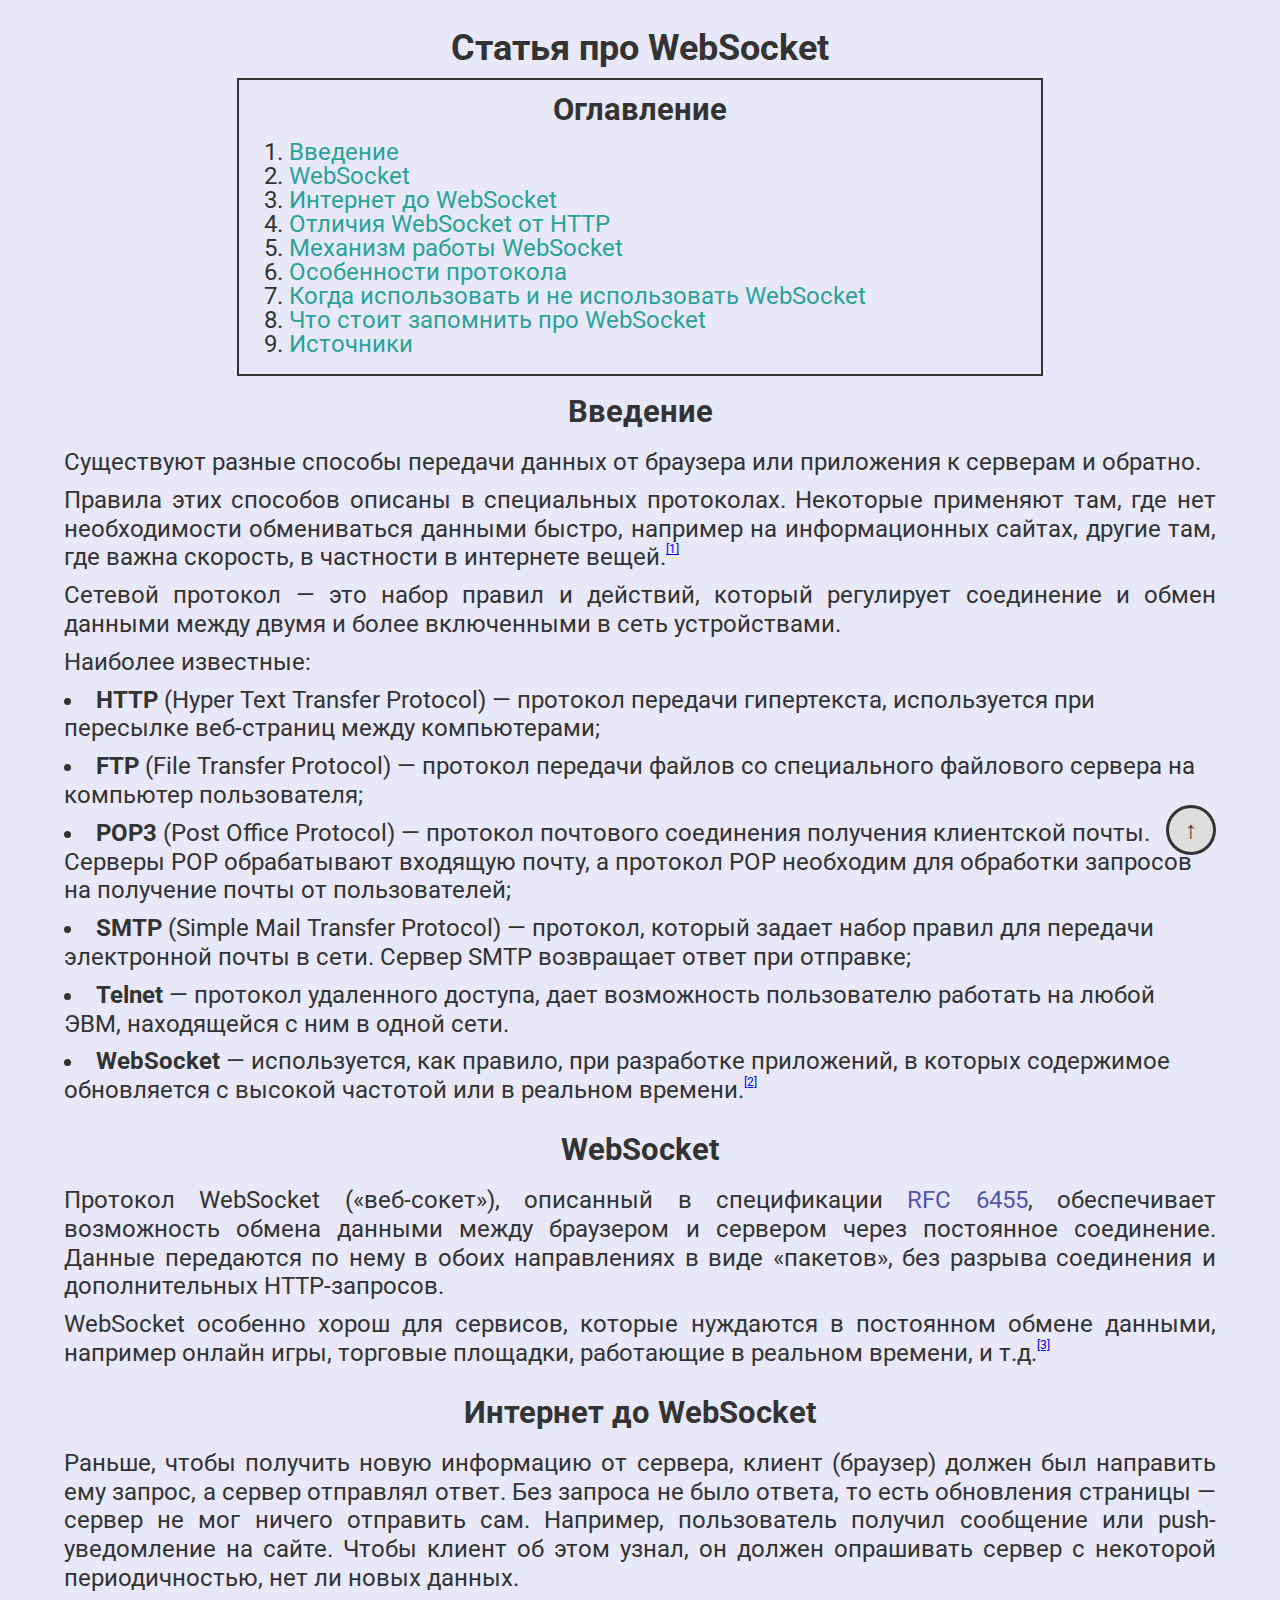
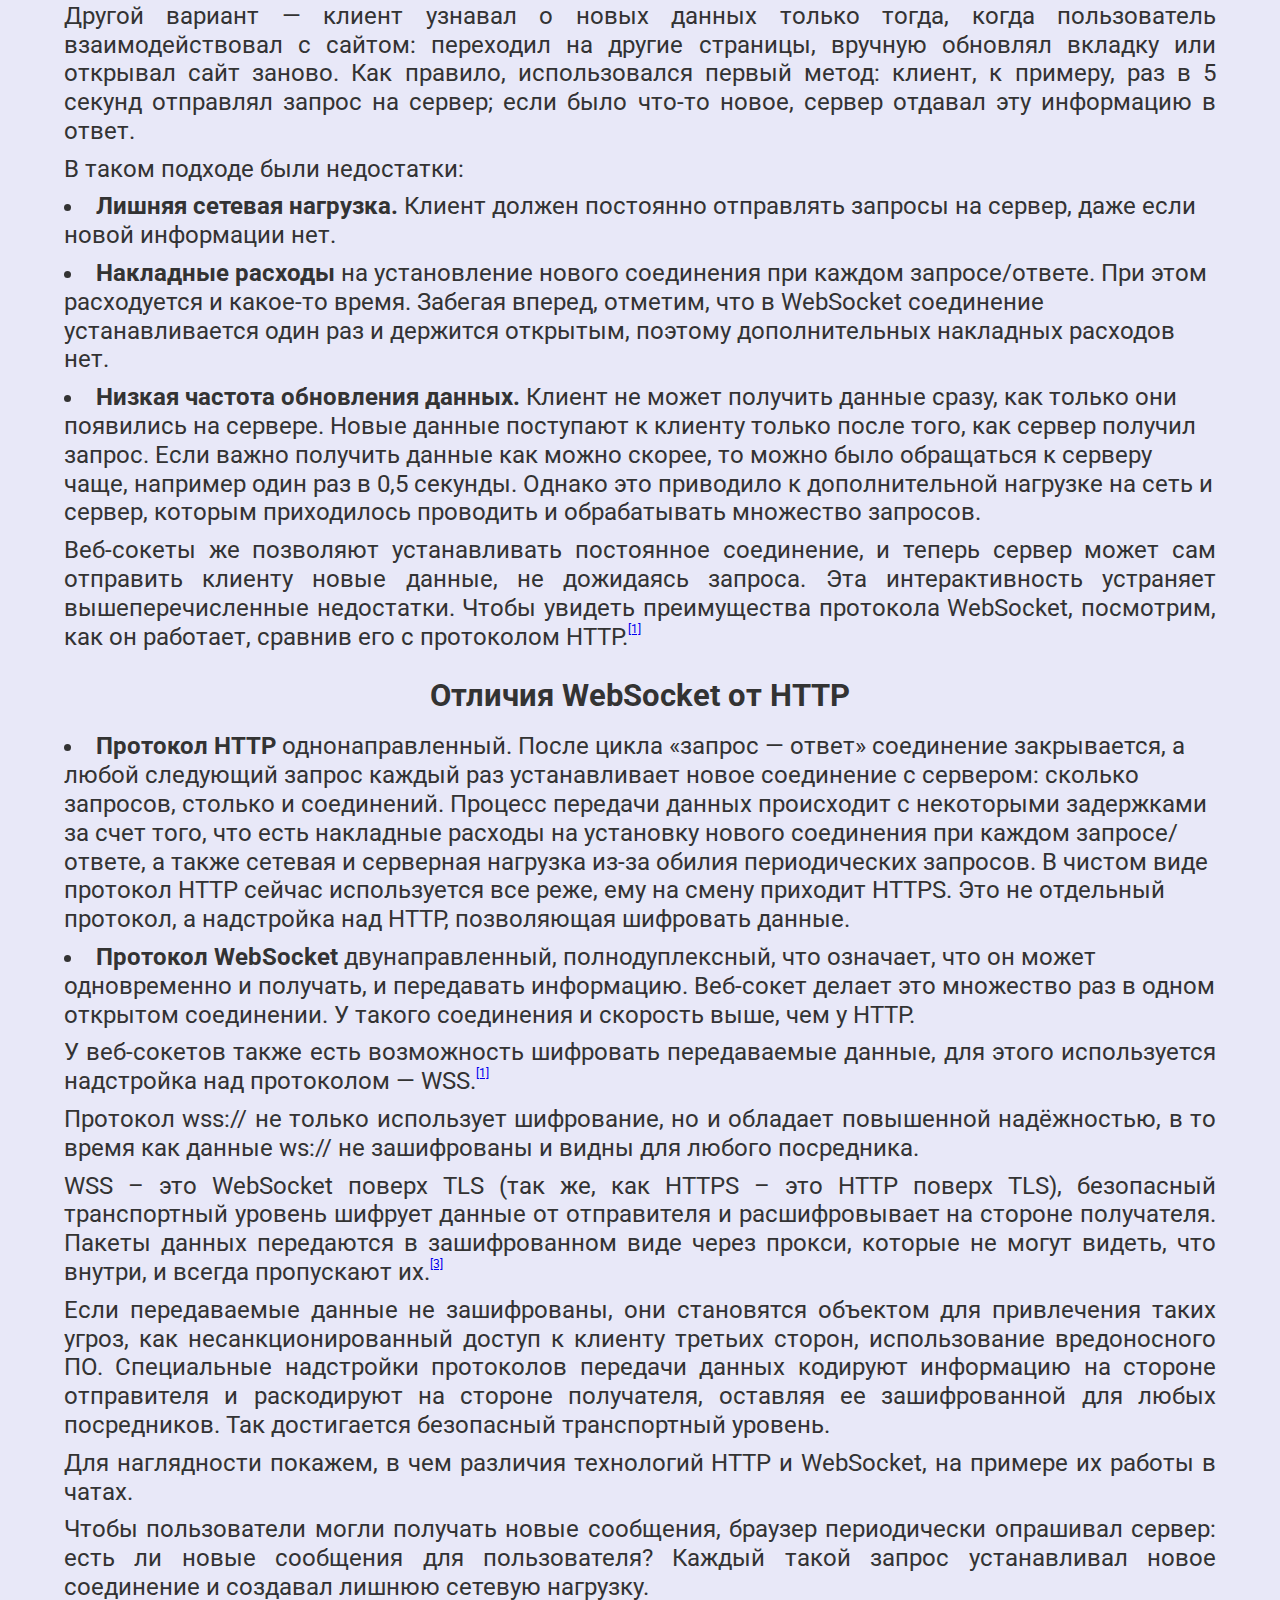
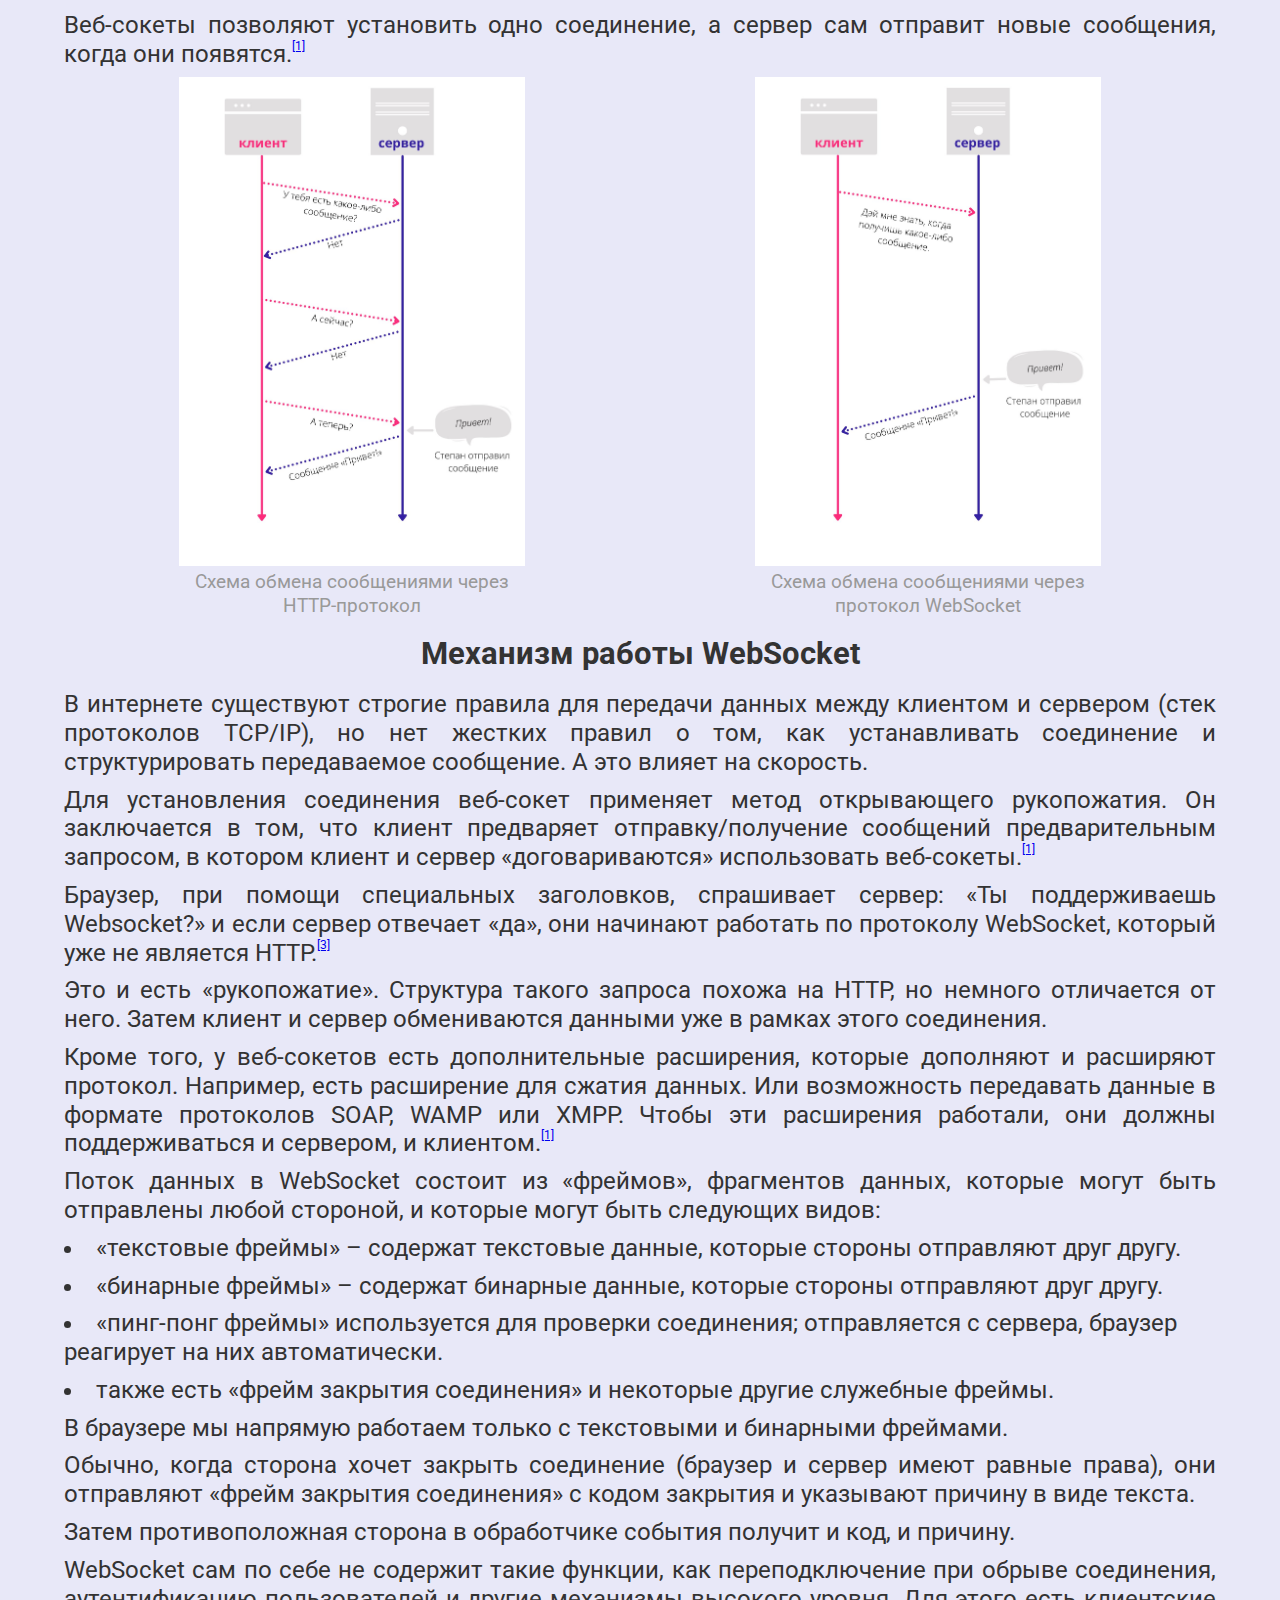
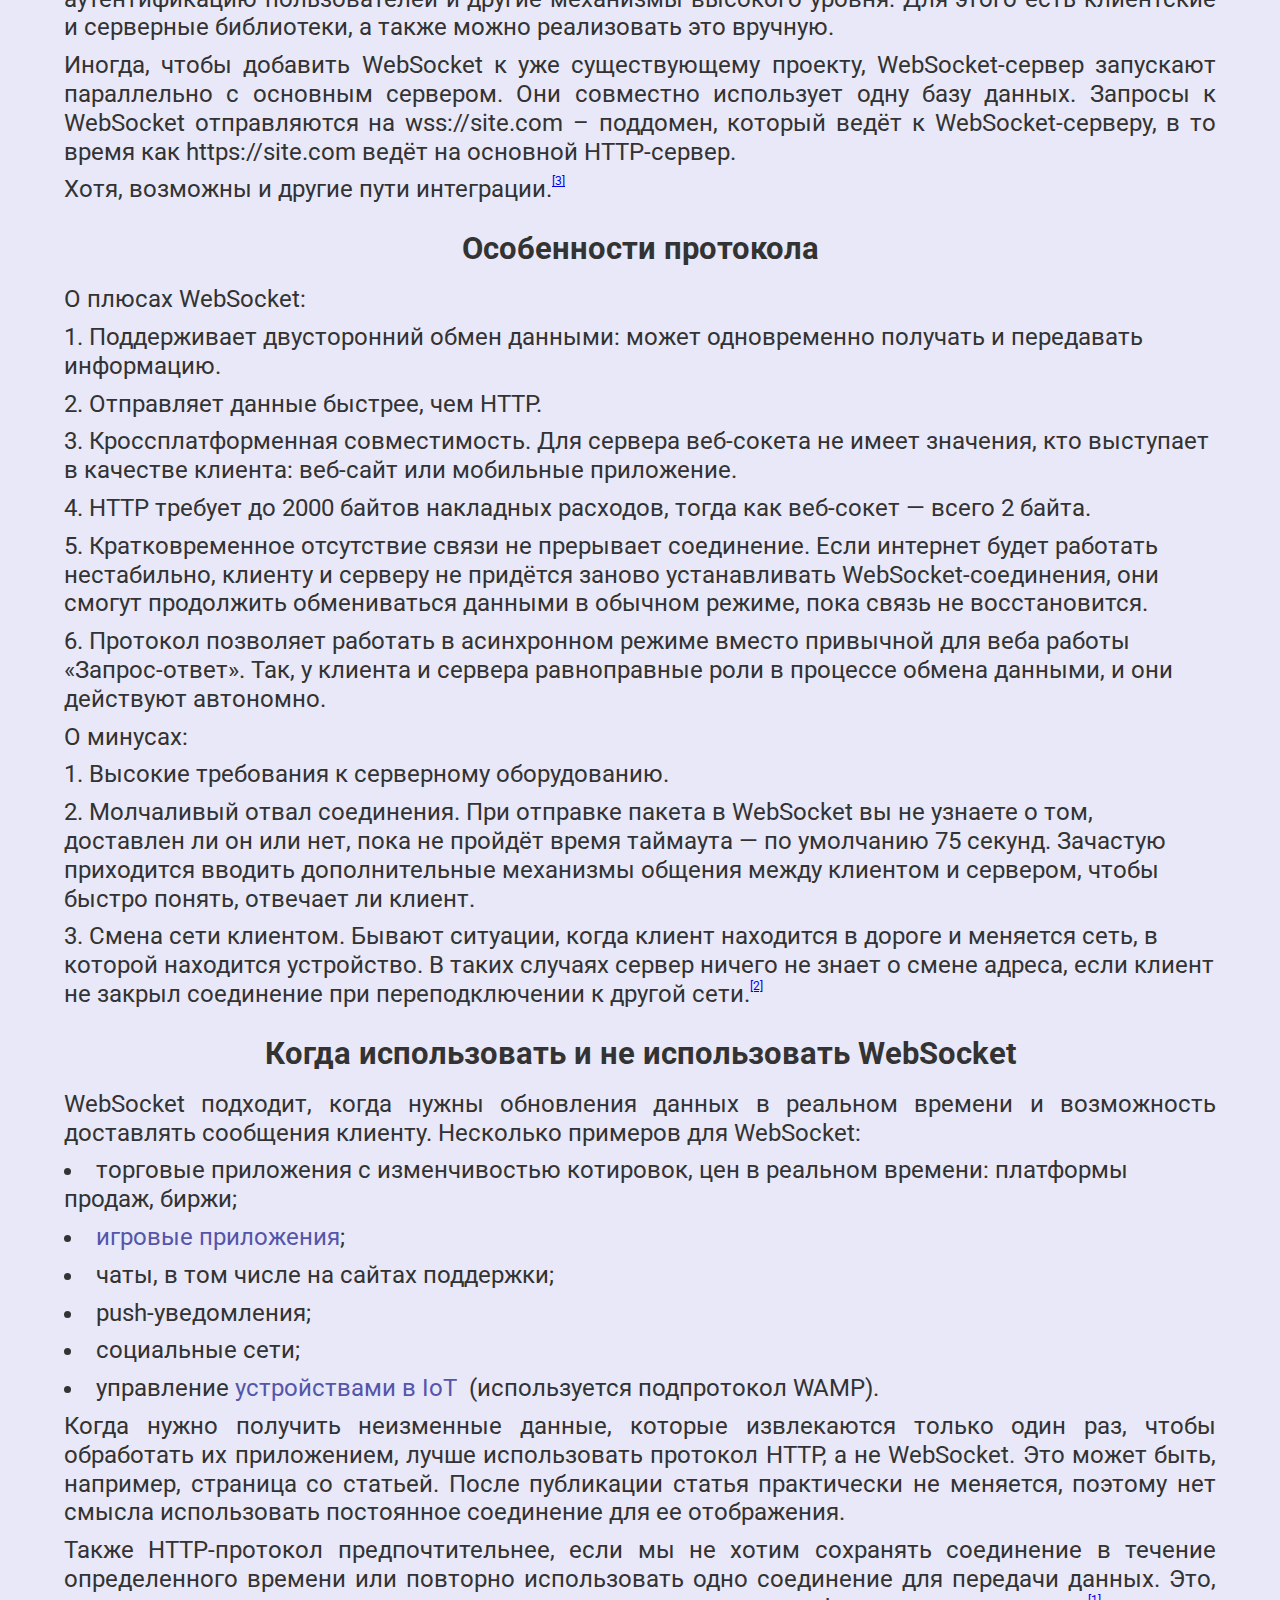
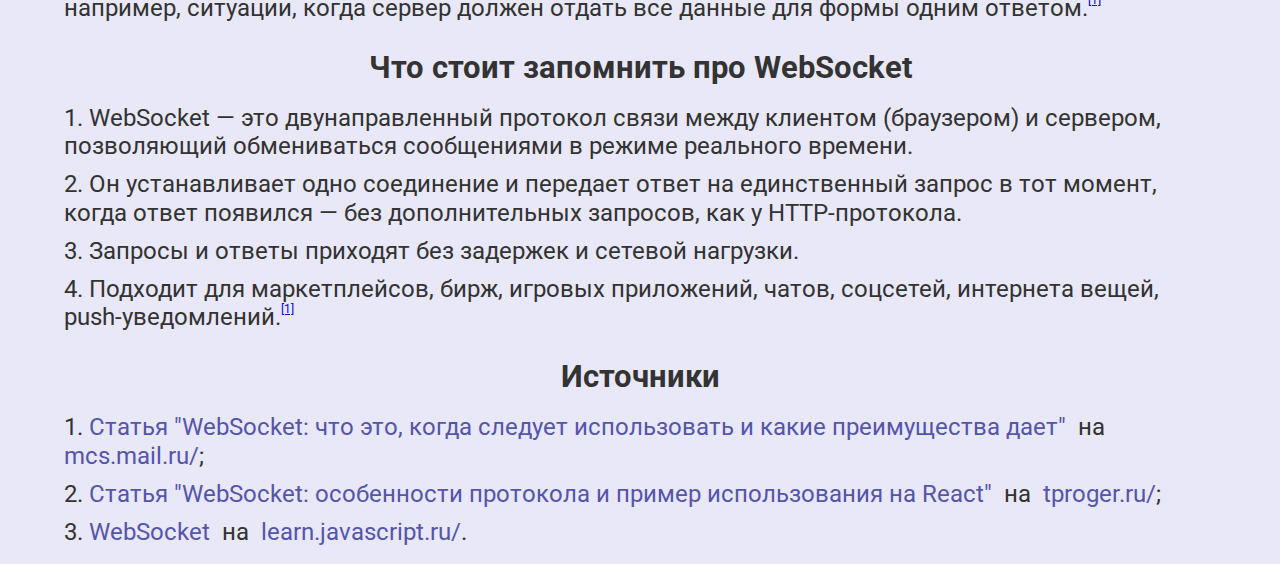
==== index.html @ 64c3f1fd "1. Create a file "index.html"; 2. Create a folder "style" with the file "style.scss"; 3. Create fold" ====
<!DOCTYPE html>
<html lang="ru">
<head>
    <meta charset="UTF-8">
    <meta http-equiv="X-UA-Compatible" content="IE=edge">
    <meta name="viewport" content="width=device-width, initial-scale=1.0">
    <link rel="preconnect" href="https://fonts.googleapis.com">
<link rel="preconnect" href="https://fonts.gstatic.com" crossorigin>
<link href="https://fonts.googleapis.com/css2?family=Roboto:wght@400;700&display=swap" rel="stylesheet">
    <link rel="stylesheet" href="style/style.css">
    <script src="script/script.js"></script>
    <title>Статья про WebSocket</title>
</head>
<body>
    <article class="main">
        <button class="btnUp" onclick="getUp()">&#8593;</button>
        <section class="section">
            <h1 class="title">Статья про WebSocket</h1>
            <div class="contentsWrapper">
                <h2 class="contentsTitle">Оглавление</h2>
                <ol class="contentsList">
                    <li class="contentItem">
                        <a class="contentItemLink" href="#introduction">Введение</a>
                    </li>
                    <li class="contentItem">
                        <a class="contentItemLink" href="#webSocket">WebSocket</a>
                    </li>
                    <li class="contentItem">
                        <a class="contentItemLink" href="#internetBeforeWebSocket">Интернет до WebSocket</a>
                    </li>
                    <li class="contentItem">
                        <a class="contentItemLink" href="#differencesBetweenWebSocketAndHTTP">Отличия WebSocket от HTTP</a>
                    </li>
                    <li class="contentItem">
                        <a class="contentItemLink" href="#webSocketMechanism">Механизм работы WebSocket</a>
                    </li>
                    <li class="contentItem">
                        <a class="contentItemLink" href="#protocolFeatures">Особенности протокола</a>
                    </li>
                    <li class="contentItem">
                        <a class="contentItemLink" href="#whenToUseAndNotToUseWebSocket">Когда использовать и не использовать WebSocket</a>
                    </li>
                    <li class="contentItem">
                        <a class="contentItemLink" href="#ThingsToRememberAboutWebSocket">Что стоит запомнить про WebSocket</a>
                    </li>
                    <li class="contentItem">
                        <a class="contentItemLink" href="#sources">Источники</a>
                    </li>
                </ol>
            </div>
        </section>
        <section class="section" id="introduction">
            <h2 class="subtitle">Введение</h2>
            <p class="paragraph">Существуют разные способы передачи данных от браузера или приложения к серверам и обратно.</p>
            <p class="paragraph paragraph-withAttachments">
                <span class="paragraphText">Правила этих способов описаны в специальных протоколах. Некоторые применяют там, где нет необходимости обмениваться данными быстро, например на информационных сайтах, другие там, где важна скорость, в частности в интернете вещей.</span>
                <a class="sourceLink" target="_blank" href="https://mcs.mail.ru/blog/websocket-kogda-sleduet-ispolzovat-i-preimushhestva">[1]</a>
            </p>
            <p class="paragraph">Сетевой протокол — это набор правил и действий, который регулирует соединение и обмен данными между двумя и более включенными в сеть устройствами.</p>
            <p class="paragraph">Наиболее известные:</p>
            <ul class="list">
                <li class="listItem">
                    <span class="listItemName">HTTP </span>
                    <span class="listItemDescription">(Hyper Text Transfer Protocol) — протокол передачи гипертекста, используется при пересылке веб-страниц между компьютерами;</span>
                </li>
                <li class="listItem">
                    <span class="listItemName">FTP </span>
                    <span class="listItemDescription">(File Transfer Protocol) — протокол передачи файлов со специального файлового сервера на компьютер пользователя;</span>
                </li>
                <li class="listItem">
                    <span class="listItemName">POP3 </span>
                    <span class="listItemDescription">(Post Office Protocol) — протокол почтового соединения получения клиентской почты. Серверы POP обрабатывают входящую почту, а протокол POP необходим для обработки запросов на получение почты от пользователей;</span>
                </li>
                <li class="listItem">
                    <span class="listItemName">SMTP </span>
                    <span class="listItemDescription">(Simple Mail Transfer Protocol) — протокол, который задает набор правил для передачи электронной почты в сети. Сервер SMTP возвращает ответ при отправке;</span>
                </li>
                <li class="listItem">
                    <span class="listItemName">Telnet </span>
                    <span class="listItemDescription">— протокол удаленного доступа, дает возможность пользователю работать на любой ЭВМ, находящейся с ним в одной сети.</span>
                </li>
                <li class="listItem">
                    <span class="listItemName">WebSocket </span>
                    <span class="listItemDescription">— используется, как правило, при разработке приложений, в которых содержимое обновляется с высокой частотой или в реальном времени.</span><!--
                    --><a class="sourceLink" target="_blank" href="https://tproger.ru/articles/websocket-osobennosti-protokola-i-primer-ispolzovanija-na-react/">[2]</a>
                </li>
            </ul>
        </section>
        <section class="section" id="webSocket">
            <h2 class="subtitle">WebSocket</h2>
            <p class="paragraph paragraph-withAttachments">
                <span class="paragraphText">Протокол WebSocket («веб-сокет»), описанный в спецификации </span>
                <a class="paragraphLink" target="_blank" href="https://datatracker.ietf.org/doc/html/rfc6455">RFC&nbsp;6455</a><!--
                --><span class="paragraphText">, обеспечивает возможность обмена данными между браузером и сервером через постоянное соединение. Данные передаются по нему в обоих направлениях в виде «пакетов», без разрыва соединения и дополнительных HTTP-запросов.</span>
            </p>
            <p class="paragraph paragraph-withAttachments">
                <span class="paragraphText">WebSocket особенно хорош для сервисов, которые нуждаются в постоянном обмене данными, например онлайн игры, торговые площадки, работающие в реальном времени, и т.д.</span>
                <a class="sourceLink" target="_blank" href="https://learn.javascript.ru/websocket">[3]</a>
            </p>
        </section>
        <section class="section" id="internetBeforeWebSocket">
            <h2 class="subtitle">Интернет до WebSocket</h2>
            <p class="paragraph">Раньше, чтобы получить новую информацию от сервера, клиент (браузер) должен был направить ему запрос, а сервер отправлял ответ. Без запроса не было ответа, то есть обновления страницы — сервер не мог ничего отправить сам. Например, пользователь получил сообщение или push-уведомление на сайте. Чтобы клиент об этом узнал, он должен опрашивать сервер с некоторой периодичностью, нет ли новых данных.</p>
            <p class="paragraph">Другой вариант — клиент узнавал о новых данных только тогда, когда пользователь взаимодействовал с сайтом: переходил на другие страницы, вручную обновлял вкладку или открывал сайт заново. Как правило, использовался первый метод: клиент, к примеру, раз в 5 секунд отправлял запрос на сервер; если было что-то новое, сервер отдавал эту информацию в ответ.</p>
            <p class="paragraph">В таком подходе были недостатки:</p>
            <ul class="list">
                <li class="listItem">
                    <span class="listItemName">Лишняя сетевая нагрузка. </span>
                    <span class="listItemDescription">Клиент должен постоянно отправлять запросы на сервер, даже если новой информации нет.</span>
                </li>
                <li class="listItem">
                    <span class="listItemName">Накладные расходы </span>
                    <span class="listItemDescription">на установление нового соединения при каждом запросе/ответе. При этом расходуется и какое-то время. Забегая вперед, отметим, что в WebSocket соединение устанавливается один раз и держится открытым, поэтому дополнительных накладных расходов нет.</span>
                </li>
                <li class="listItem">
                    <span class="listItemName">Низкая частота обновления данных. </span>
                    <span class="listItemDescription">Клиент не может получить данные сразу, как только они появились на сервере. Новые данные поступают к клиенту только после того, как сервер получил запрос. Если важно получить данные как можно скорее, то можно было обращаться к серверу чаще, например один раз в 0,5 секунды. Однако это приводило к дополнительной нагрузке на сеть и сервер, которым приходилось проводить и обрабатывать множество запросов.</span>
                </li>
            </ul>
            <p class="paragraph paragraph-withAttachments">
                <span class="paragraphText">Веб-сокеты же позволяют устанавливать постоянное соединение, и теперь сервер может сам отправить клиенту новые данные, не дожидаясь запроса. Эта интерактивность устраняет вышеперечисленные недостатки. Чтобы увидеть преимущества протокола WebSocket, посмотрим, как он работает, сравнив его с протоколом HTTP.</span>
                <a class="sourceLink" target="_blank" href="https://mcs.mail.ru/blog/websocket-kogda-sleduet-ispolzovat-i-preimushhestva">[1]</a>
            </p>
        </section>
        <section class="section" id="differencesBetweenWebSocketAndHTTP">
            <h2 class="subtitle">Отличия WebSocket от HTTP</h2>
            <ul class="list list-noMarkers">
                <li class="listItem">
                    <span class="listItemName">Протокол HTTP </span>
                    <span class="listItemDescription">однонаправленный. После цикла «запрос — ответ» соединение закрывается, а любой следующий запрос каждый раз устанавливает новое соединение с сервером: сколько запросов, столько и соединений. Процесс передачи данных происходит с некоторыми задержками за счет того, что есть накладные расходы на установку нового соединения при каждом запросе/ответе, а также сетевая и серверная нагрузка из-за обилия периодических запросов. В чистом виде протокол HTTP сейчас используется все реже, ему на смену приходит HTTPS. Это не отдельный протокол, а надстройка над HTTP, позволяющая шифровать данные.</span>
                </li>
                <li class="listItem">
                    <span class="listItemName">Протокол WebSocket </span>
                    <span class="listItemDescription">двунаправленный, полнодуплексный, что означает, что он может одновременно и получать, и передавать информацию. Веб-сокет делает это множество раз в одном открытом соединении. У такого соединения и скорость выше, чем у HTTP.</span>
                </li>
            </ul>
            <p class="paragraph paragraph-withAttachments">
                <span class="paragraphText">У веб-сокетов также есть возможность шифровать передаваемые данные, для этого используется надстройка над протоколом — WSS.</span>
                <a class="sourceLink" target="_blank" href="https://mcs.mail.ru/blog/websocket-kogda-sleduet-ispolzovat-i-preimushhestva">[1]</a>
            </p>
            <p class="paragraph">Протокол wss:// не только использует шифрование, но и обладает повышенной надёжностью, в то время как данные ws:// не зашифрованы и видны для любого посредника.</p>
            <p class="paragraph paragraph-withAttachments">
                <span class="paragraphText">WSS – это WebSocket поверх TLS (так же, как HTTPS – это HTTP поверх TLS), безопасный транспортный уровень шифрует данные от отправителя и расшифровывает на стороне получателя. Пакеты данных передаются в зашифрованном виде через прокси, которые не могут видеть, что внутри, и всегда пропускают их.</span>
                <a class="sourceLink" target="_blank" href="https://learn.javascript.ru/websocket">[3]</a>
            </p>
            <p class="paragraph">Если передаваемые данные не зашифрованы, они становятся объектом для привлечения таких угроз, как несанкционированный доступ к клиенту третьих сторон, использование вредоносного ПО. Специальные надстройки протоколов передачи данных кодируют информацию на стороне отправителя и раскодируют на стороне получателя, оставляя ее зашифрованной для любых посредников. Так достигается безопасный транспортный уровень.</p>
            <p class="paragraph">Для наглядности покажем, в чем различия технологий HTTP и WebSocket, на примере их работы в чатах.</p>
            <p class="paragraph">Чтобы пользователи могли получать новые сообщения, браузер периодически опрашивал сервер: есть ли новые сообщения для пользователя? Каждый такой запрос устанавливал новое соединение и создавал лишнюю сетевую нагрузку.</p>
            <p class="paragraph paragraph-withAttachments">
                <span class="paragraphText">Веб-сокеты позволяют установить одно соединение, а сервер сам отправит новые сообщения, когда они появятся.</span>
                <a class="sourceLink" target="_blank" href="https://mcs.mail.ru/blog/websocket-kogda-sleduet-ispolzovat-i-preimushhestva">[1]</a>
            </p>
            <div class="picturesAlbum">
                <div class="pictureWrapper">
                    <img class="pictureImg" src="img/scheme_http.jpg" alt="Схема http" width="20vw">
                    <p class="pictureDescription">Схема обмена сообщениями через HTTP-протокол</p>
                </div>
                <div class="pictureWrapper">
                    <img class="pictureImg" src="img/scheme_websocket.jpg" alt="Схема WebSocket" width="20vw">
                    <p class="pictureDescription">Схема обмена сообщениями через протокол WebSocket</p>
                </div>
            </div>
        </section>
        <section class="section" id="webSocketMechanism">
            <h2 class="subtitle">Механизм работы WebSocket</h2>
            <p class="paragraph">В интернете существуют строгие правила для передачи данных между клиентом и сервером (стек протоколов TCP/IP), но нет жестких правил о том, как устанавливать соединение и структурировать передаваемое сообщение. А это влияет на скорость.</p>
            <p class="paragraph paragraph-withAttachments">
                <span class="paragraphText">Для установления соединения веб-сокет применяет метод открывающего рукопожатия. Он заключается в том, что клиент предваряет отправку/получение сообщений предварительным запросом, в котором клиент и сервер «договариваются» использовать веб-сокеты.</span>
                <a class="sourceLink" target="_blank" href="https://mcs.mail.ru/blog/websocket-kogda-sleduet-ispolzovat-i-preimushhestva">[1]</a>
            </p>
            <p class="paragraph paragraph-withAttachments">
                <span class="paragraphText">Браузер, при помощи специальных заголовков, спрашивает сервер: «Ты поддерживаешь Websocket?» и если сервер отвечает «да», они начинают работать по протоколу WebSocket, который уже не является HTTP.</span>
                <a class="sourceLink" target="_blank" href="https://learn.javascript.ru/websocket ">[3]</a>
            </p>
            <p class="paragraph">Это и есть «рукопожатие». Структура такого запроса похожа на HTTP, но немного отличается от него. Затем клиент и сервер обмениваются данными уже в рамках этого соединения.</p>
            <p class="paragraph paragraph-withAttachments">
                <span class="paragraphText">Кроме того, у веб-сокетов есть дополнительные расширения, которые дополняют и расширяют протокол. Например, есть расширение для сжатия данных. Или возможность передавать данные в формате протоколов SOAP, WAMP или XMPP. Чтобы эти расширения работали, они должны поддерживаться и сервером, и клиентом.</span>
                <a class="sourceLink" target="_blank" href="https://mcs.mail.ru/blog/websocket-kogda-sleduet-ispolzovat-i-preimushhestva">[1]</a>
            </p>
            <p class="paragraph">Поток данных в WebSocket состоит из «фреймов», фрагментов данных, которые могут быть отправлены любой стороной, и которые могут быть следующих видов:</p>
            <ul class="list">
                <li class="listItem">
                    <span class="listItemDescription">«текстовые фреймы» – содержат текстовые данные, которые стороны отправляют друг другу.</span>
                </li>
                <li class="listItem">
                    <span class="listItemDescription">«бинарные фреймы» – содержат бинарные данные, которые стороны отправляют друг другу.</span>
                </li>
                <li class="listItem">
                    <span class="listItemDescription">«пинг-понг фреймы» используется для проверки соединения; отправляется с сервера, браузер реагирует на них автоматически.</span>
                </li>
                <li class="listItem">
                    <span class="listItemDescription">также есть «фрейм закрытия соединения» и некоторые другие служебные фреймы.</span>
                </li>
            </ul>
            <p class="paragraph">В браузере мы напрямую работаем только с текстовыми и бинарными фреймами.</p>
            <p class="paragraph">Обычно, когда сторона хочет закрыть соединение (браузер и сервер имеют равные права), они отправляют «фрейм закрытия соединения» с кодом закрытия и указывают причину в виде текста.</p>
            <p class="paragraph">Затем противоположная сторона в обработчике события получит и код, и причину.</p>
            <p class="paragraph">WebSocket сам по себе не содержит такие функции, как переподключение при обрыве соединения, аутентификацию пользователей и другие механизмы высокого уровня. Для этого есть клиентские и серверные библиотеки, а также можно реализовать это вручную.</p>
            <p class="paragraph">Иногда, чтобы добавить WebSocket к уже существующему проекту, WebSocket-сервер запускают параллельно с основным сервером. Они совместно использует одну базу данных. Запросы к WebSocket отправляются на wss://site.com – поддомен, который ведёт к WebSocket-серверу, в то время как https://site.com ведёт на основной HTTP-сервер.</p>
            <p class="paragraph paragraph-withAttachments">
                <span class="paragraphText">Хотя, возможны и другие пути интеграции.</span>
                <a class="sourceLink" target="_blank" href="https://learn.javascript.ru/websocket">[3]</a>
            </p>
        </section>
        <section class="section" id="protocolFeatures">
            <h2 class="subtitle">Особенности протокола</h2>
            <p class="paragraph">О плюсах WebSocket:</p>
            <ol class="list">
                <li class="listItem">
                    <span class="listItemDescription">Поддерживает двусторонний обмен данными: может одновременно получать и передавать информацию.</span>
                </li>
                <li class="listItem">
                    <span class="listItemDescription">Отправляет данные быстрее, чем HTTP.</span>
                </li>
                <li class="listItem">
                    <span class="listItemDescription">Кроссплатформенная совместимость. Для сервера веб-сокета не имеет значения, кто выступает в качестве клиента: веб-сайт или мобильные приложение.</span>
                </li>
                <li class="listItem">
                    <span class="listItemDescription">HTTP требует до 2000 байтов накладных расходов, тогда как веб-сокет — всего 2 байта.</span>
                </li>
                <li class="listItem">
                    <span class="listItemDescription">Кратковременное отсутствие связи не прерывает соединение. Если интернет будет работать нестабильно, клиенту и серверу не придётся заново устанавливать WebSocket-соединения, они смогут продолжить обмениваться данными в обычном режиме, пока связь не восстановится.</span>
                </li>
                <li class="listItem">
                    <span class="listItemDescription">Протокол позволяет работать в асинхронном режиме вместо привычной для веба работы «Запрос-ответ». Так, у клиента и сервера равноправные роли в процессе обмена данными, и они действуют автономно.</span>
                </li>
            </ol>
            <p class="paragraph">О минусах:</p>
            <ol class="list">
                <li class="listItem">
                    <span class="listItemDescription">Высокие требования к серверному оборудованию.</span>
                </li>
                <li class="listItem">
                    <span class="listItemDescription">Молчаливый отвал соединения. При отправке пакета в WebSocket вы не узнаете о том, доставлен ли он или нет, пока не пройдёт время таймаута — по умолчанию 75 секунд. Зачастую приходится вводить дополнительные механизмы общения между клиентом и сервером, чтобы быстро понять, отвечает ли клиент.</span>
                </li>
                <li class="listItem">
                    <span class="listItemDescription">Смена сети клиентом. Бывают ситуации, когда клиент находится в дороге и меняется сеть, в которой находится устройство. В таких случаях сервер ничего не знает о смене адреса, если клиент не закрыл соединение при переподключении к другой сети.</span><!--
                    --><a class="sourceLink" target="_blank" href="https://tproger.ru/articles/websocket-osobennosti-protokola-i-primer-ispolzovanija-na-react/">[2]</a>
                </li>
            </ol>
        </section>
        <section class="section" id="whenToUseAndNotToUseWebSocket">
            <h2 class="subtitle">Когда использовать и не использовать WebSocket</h2>
            <p class="paragraph">WebSocket подходит, когда нужны обновления данных в реальном времени и возможность доставлять сообщения клиенту. Несколько примеров для WebSocket:</p>
            <ul class="list">
                <li class="listItem">
                    <span class="listItemDescription">торговые приложения с изменчивостью котировок, цен в реальном времени: платформы продаж, биржи;</span>
                </li>
                <li class="listItem">
                    <a class="paragraphLink" target="_blank" href="https://mcs.mail.ru/blog/top-9-js-dvizhkov-i-bibliotek-dlya-igr-v-2020-godu">игровые приложения</a><!--
                    --><span class="listItemDescription">;</span>
                </li>
                <li class="listItem">
                    <span class="listItemDescription">чаты, в том числе на сайтах поддержки;</span>
                </li>
                <li class="listItem">
                    <span class="listItemDescription">push-уведомления;</span>
                </li>
                <li class="listItem">
                    <span class="listItemDescription">социальные сети;</span>
                </li>
                <li class="listItem">
                    <span class="listItemDescription">управление </span>
                    <a class="paragraphLink target="_blank" href="https://mcs.mail.ru/blog/datchiki-v-iot-ot-termometrov-do-umnyh-ustrojstv">устройствами&nbsp;в&nbsp;IoT</a>
                    <span class="listItemDescription">&nbsp;(используется подпротокол WAMP).</span>
                </li>
            </ul>
            <p class="paragraph">Когда нужно получить неизменные данные, которые извлекаются только один раз, чтобы обработать их приложением, лучше использовать протокол HTTP, а не WebSocket. Это может быть, например, страница со статьей. После публикации статья практически не меняется, поэтому нет смысла использовать постоянное соединение для ее отображения.</p>
            <p class="paragraph paragraph-withAttachments">
                <span class="paragraphText">Также HTTP-протокол предпочтительнее, если мы не хотим сохранять соединение в течение определенного времени или повторно использовать одно соединение для передачи данных. Это, например, ситуации, когда сервер должен отдать все данные для формы одним ответом.</span>
                <a class="sourceLink" target="_blank" href="https://mcs.mail.ru/blog/websocket-kogda-sleduet-ispolzovat-i-preimushhestva">[1]</a>
            </p>
        </section>
        <section class="section" id="ThingsToRememberAboutWebSocket">
            <h2 class="subtitle">Что стоит запомнить про WebSocket</h2>
            <ol class="list">
                <li class="listItem">
                    <span class="listItemDescription">WebSocket — это двунаправленный протокол связи между клиентом (браузером) и сервером, позволяющий обмениваться сообщениями в режиме реального времени.</span>
                </li>
                <li class="listItem">
                    <span class="listItemDescription">Он устанавливает одно соединение и передает ответ на единственный запрос в тот момент, когда ответ появился — без дополнительных запросов, как у HTTP-протокола.</span>
                </li>
                <li class="listItem">
                    <span class="listItemDescription">Запросы и ответы приходят без задержек и сетевой нагрузки.</span>
                </li>
                <li class="listItem">
                    <span class="listItemDescription">Подходит для маркетплейсов, бирж, игровых приложений, чатов, соцсетей, интернета вещей, push-уведомлений.</span><!--
                    --><a class="sourceLink" target="_blank" href="https://mcs.mail.ru/blog/websocket-kogda-sleduet-ispolzovat-i-preimushhestva">[1]</a>
                </li>
            </ol>
        </section>
        <section class="section" id="sources">
            <h2 class="subtitle">Источники</h2>
            <ol class="sourceList">
                <li class="listItem">
                    <a class="paragraphLink" target="_blank" href="https://mcs.mail.ru/blog/websocket-kogda-sleduet-ispolzovat-i-preimushhestva">Статья "WebSocket: что это, когда следует использовать и какие преимущества дает"</a>
                    <span class="listItemDescription">&nbsp;на&nbsp;</span>
                    <a class="paragraphLink" target="_blank" href="https://mcs.mail.ru/">mcs.mail.ru/</a><!--
                    --><span class="listItemDescription">;</span>
                </li>
                <li class="listItem">
                    <a class="paragraphLink" target="_blank" href="https://tproger.ru/articles/websocket-osobennosti-protokola-i-primer-ispolzovanija-na-react/">Статья "WebSocket: особенности протокола и пример использования на React"</a>
                    <span class="listItemDescription">&nbsp;на&nbsp;</span>
                    <a class="paragraphLink" target="_blank" href="https://tproger.ru/">tproger.ru/</a><!--
                    --><span class="listItemDescription">;</span>
                </li>
                <li class="listItem">
                    <a class="paragraphLink" target="_blank" href="https://learn.javascript.ru/websocket">WebSocket</a>
                    <span class="listItemDescription">&nbsp;на&nbsp;</span>
                    <a class="paragraphLink" target="_blank" href="https://learn.javascript.ru/">learn.javascript.ru/</a><!--
                    --><span class="listItemDescription">.</span>
                </li>
            </ol>
        </section>
    </article>
</body>
</html>
---- style/style.css ----
* {
  margin: 0;
  padding: 0;
  -webkit-box-sizing: border-box;
          box-sizing: border-box;
}

html {
  font-size: 24px;
  line-height: 24px;
  color: #333333;
  font-family: "Roboto", sans-serif;
}

ul,
ol {
  list-style-position: inside;
}

.btnUp {
  position: fixed;
  right: 5vw;
  bottom: 5vh;
  width: 50px;
  height: 50px;
  border: solid 3px #333333;
  border-radius: 50%;
  color: #333333;
  background: #dddddd;
  cursor: pointer;
  font-size: 1rem;
  line-height: 1rem;
  -webkit-transition: background 1s linear 0.1s, color 1s linear 0.1s, border 1s linear 0.1s;
  transition: background 1s linear 0.1s, color 1s linear 0.1s, border 1s linear 0.1s;
}

.btnUp:hover {
  color: #cccccc;
  background: #aaaaaa;
  border: solid 3px #cccccc;
}

.section {
  padding: 1vh 5vw;
  background-color: #e8e8f8;
}

.title {
  font-size: 1.5rem;
  line-height: 1rem;
  margin-bottom: 2vh;
  padding-top: 3vh;
  text-align: center;
}

.contentsWrapper {
  width: 70%;
  margin: 0 auto;
  border: solid 2px #333333;
  padding: 2vh 2vw;
}

.contentsTitle {
  font-size: 1.3rem;
  line-height: 1rem;
  margin-bottom: 2vh;
  text-align: center;
}

.contentItemLink {
  text-decoration: none;
  color: #2aa299;
  -webkit-transition: color 0.5s linear 0.01s;
  transition: color 0.5s linear 0.01s;
}

.contentItemLink:hover {
  color: #2aa233;
}

.subtitle {
  font-size: 1.3rem;
  line-height: 1.5rem;
  margin-bottom: 2vh;
  text-align: center;
}

.paragraph {
  font-size: 1rem;
  line-height: 1.2rem;
  margin-bottom: 1vh;
  text-align: justify;
}

.paragraph-withAttachments {
  font-size: 0;
  line-height: 0;
}

.paragraphText {
  font-size: 1rem;
  line-height: 1.2rem;
}

.paragraphLink {
  font-size: 1rem;
  line-height: 1.2rem;
  text-decoration: none;
  color: #5555aa;
  -webkit-transition: color 0.5s linear 0.1s;
  transition: color 0.5s linear 0.1s;
}

.paragraphLink:hover {
  color: #55aa55;
  text-decoration: underline;
}

.listItem {
  font-size: 1rem;
  line-height: 1.2rem;
  margin-bottom: 1vh;
}

.listItemName {
  font-size: 1rem;
  line-height: 1.2rem;
  font-weight: 700;
}

.listItemDescription {
  font-size: 1rem;
  line-height: 1.2rem;
}

.sourceLink {
  font-size: 0.5rem;
  line-height: 0.5rem;
  vertical-align: top;
}

.picturesAlbum {
  width: 100%;
  display: -webkit-box;
  display: -ms-flexbox;
  display: flex;
  -ms-flex-pack: distribute;
      justify-content: space-around;
}

.pictureWrapper {
  width: 30%;
}

.pictureImg {
  width: 100%;
  height: auto;
}

.pictureDescription {
  font-size: 0.8rem;
  line-height: 1rem;
  color: #999999;
  text-align: center;
}

@media (max-width: 1024px) {
  html {
    font-size: 14px;
    line-height: 14px;
  }
  .btnUp {
    width: 25px;
    height: 25px;
  }
  .contentsWrapper {
    width: 100%;
  }
  .picturesAlbum {
    -webkit-box-orient: vertical;
    -webkit-box-direction: normal;
        -ms-flex-direction: column;
            flex-direction: column;
  }
  .pictureWrapper {
    width: 100%;
    margin-bottom: 3vh;
  }
}
/*# sourceMappingURL=style.css.map */
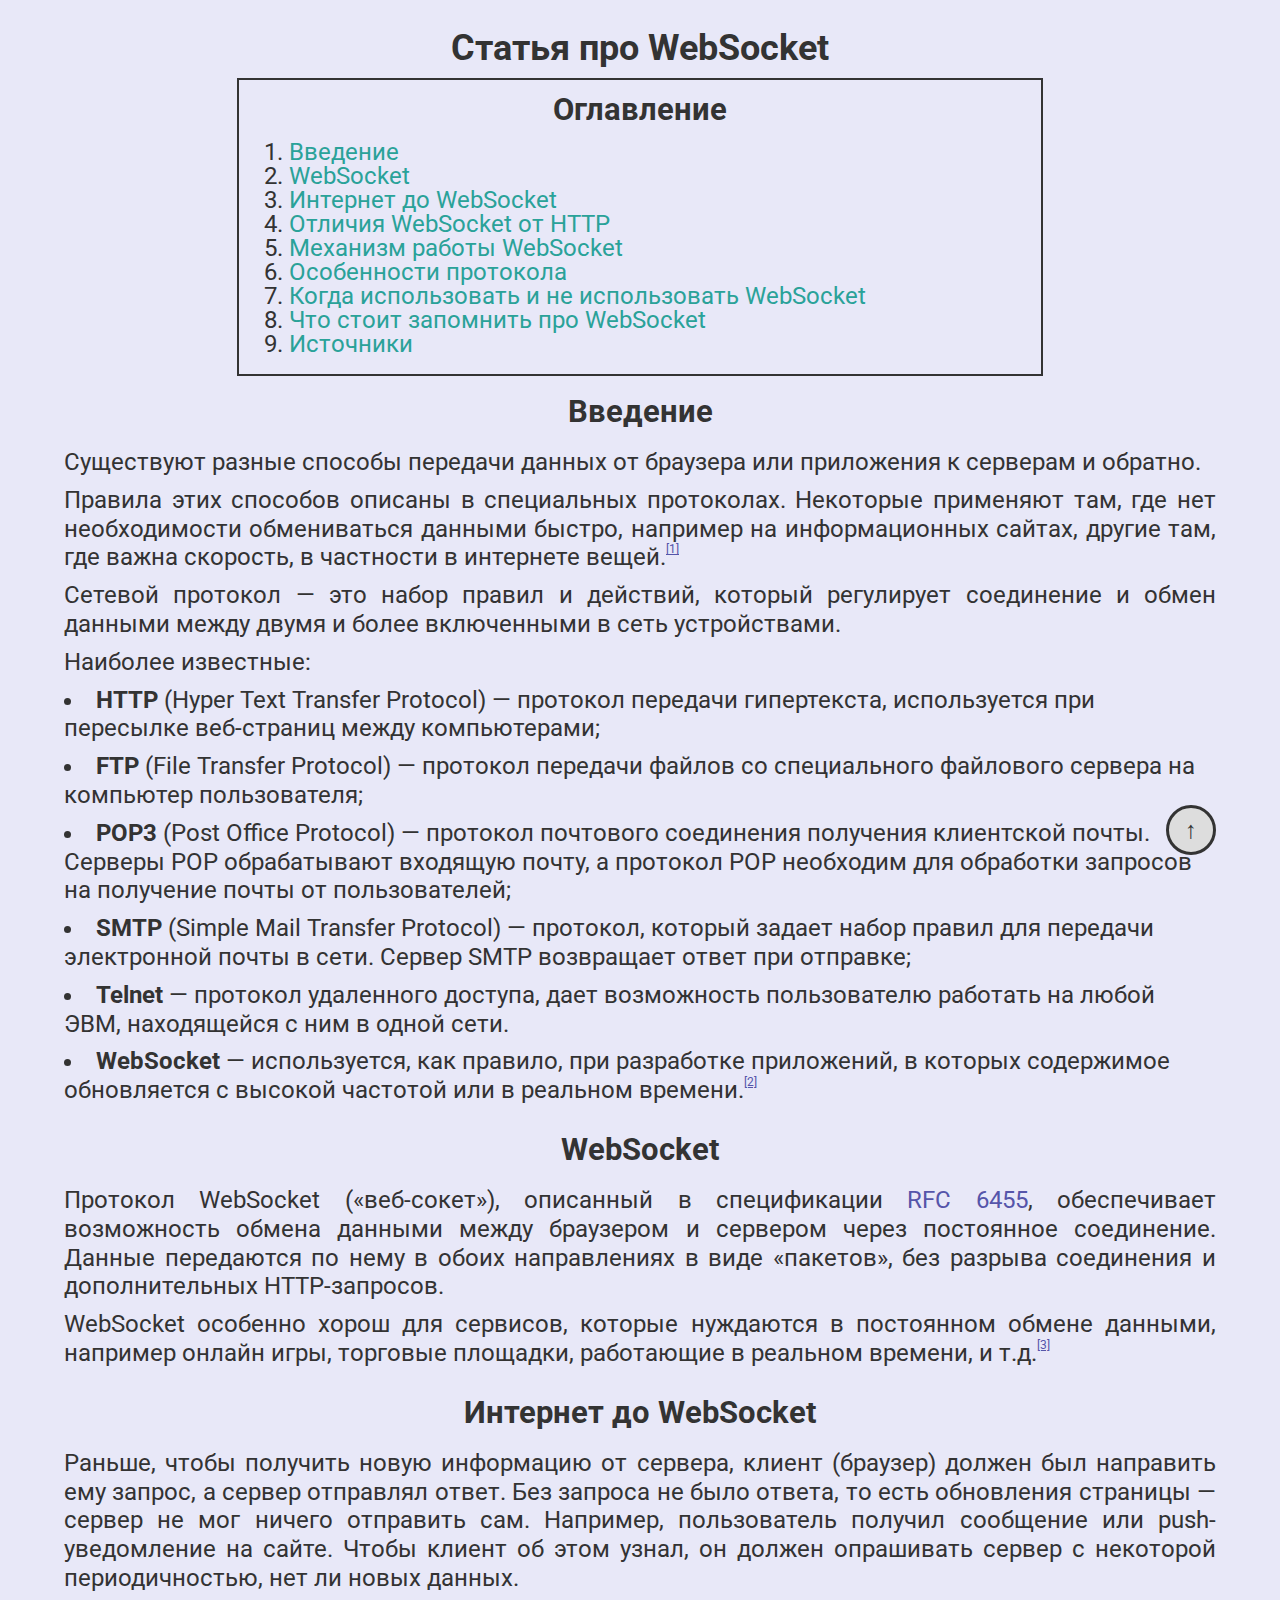
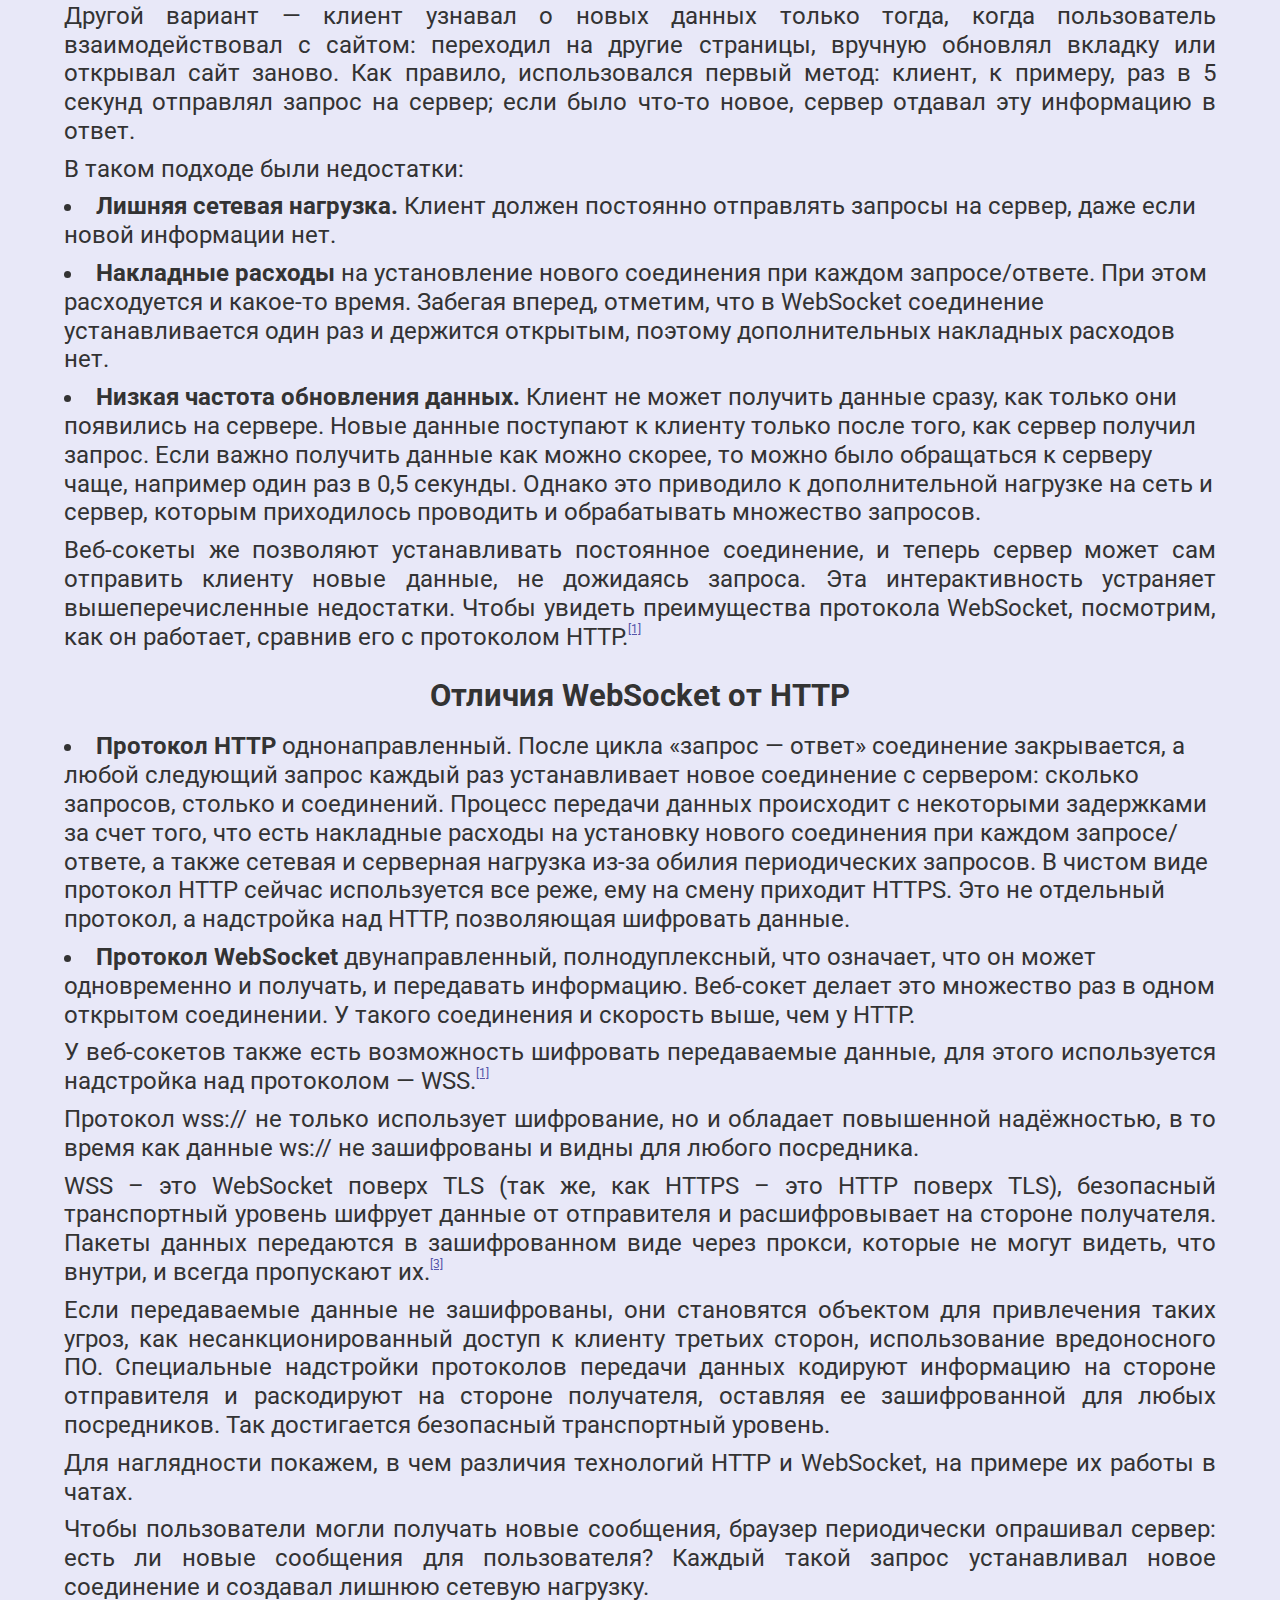
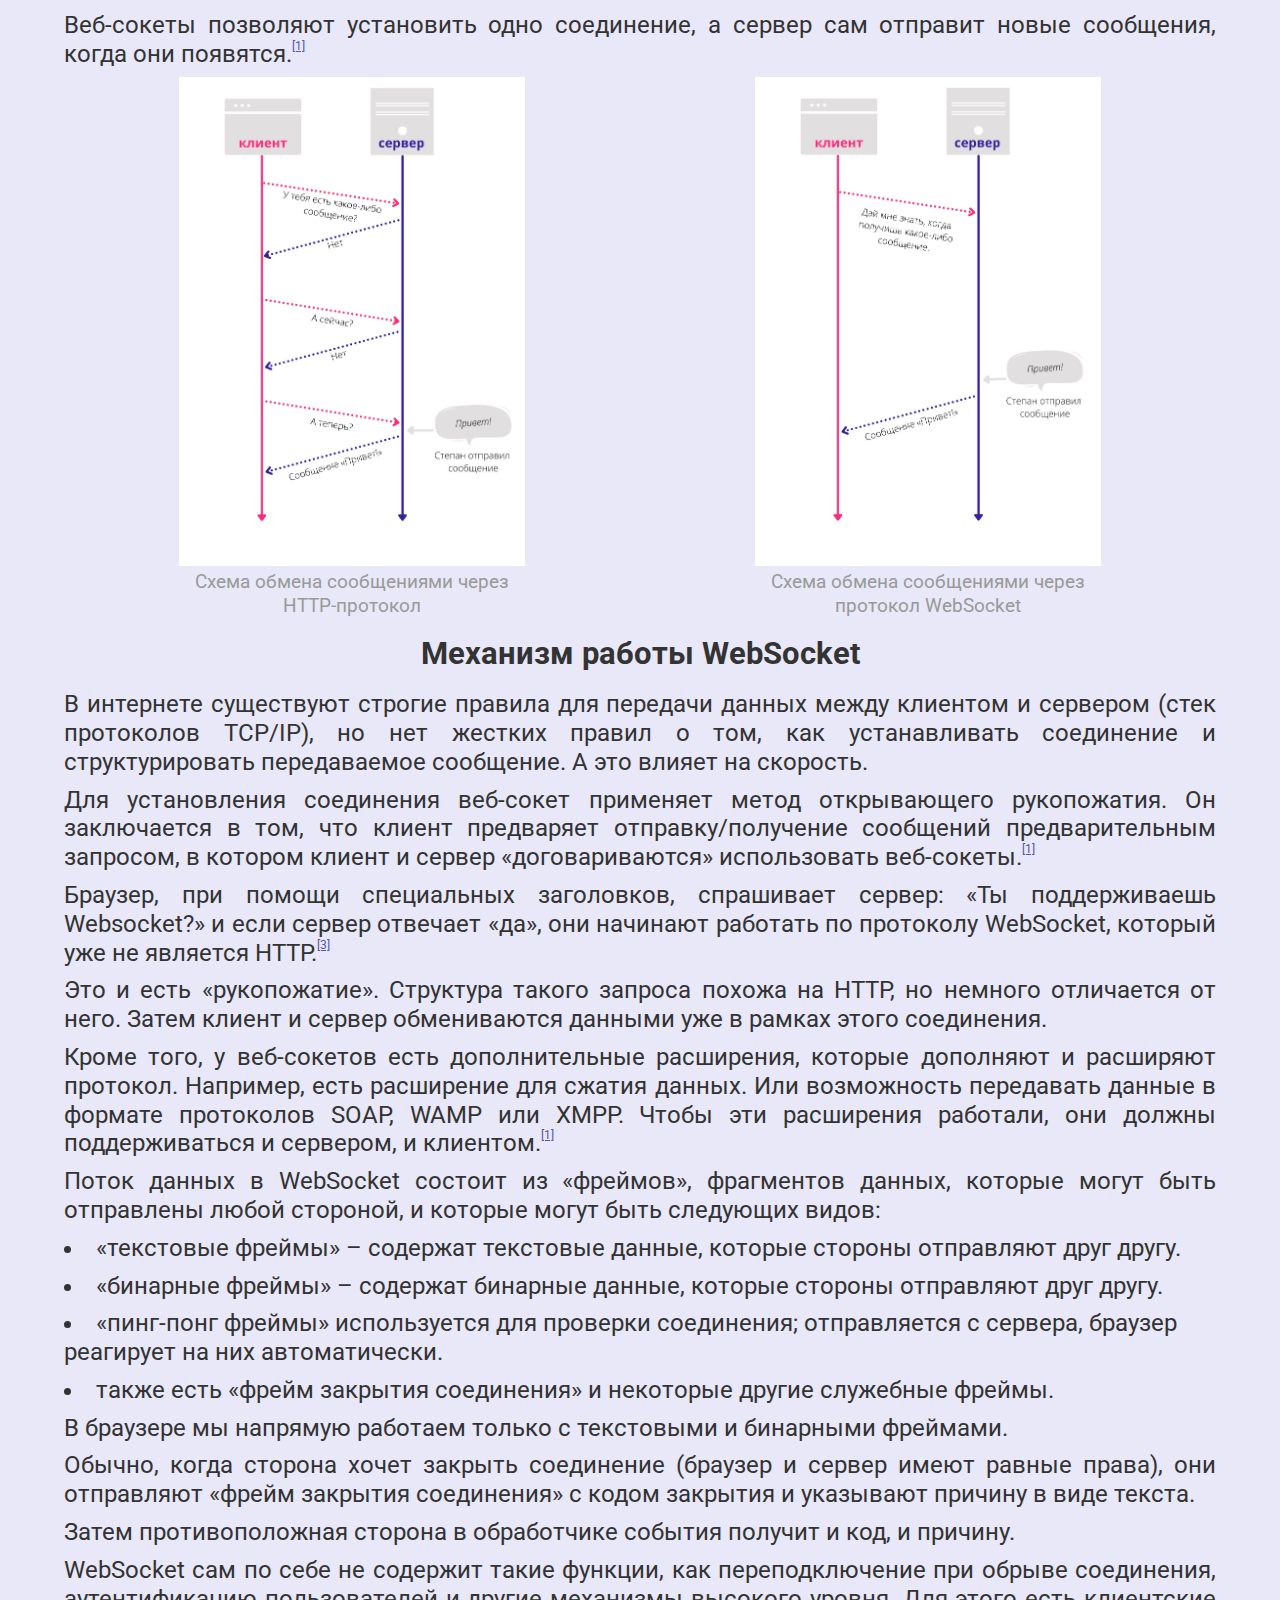
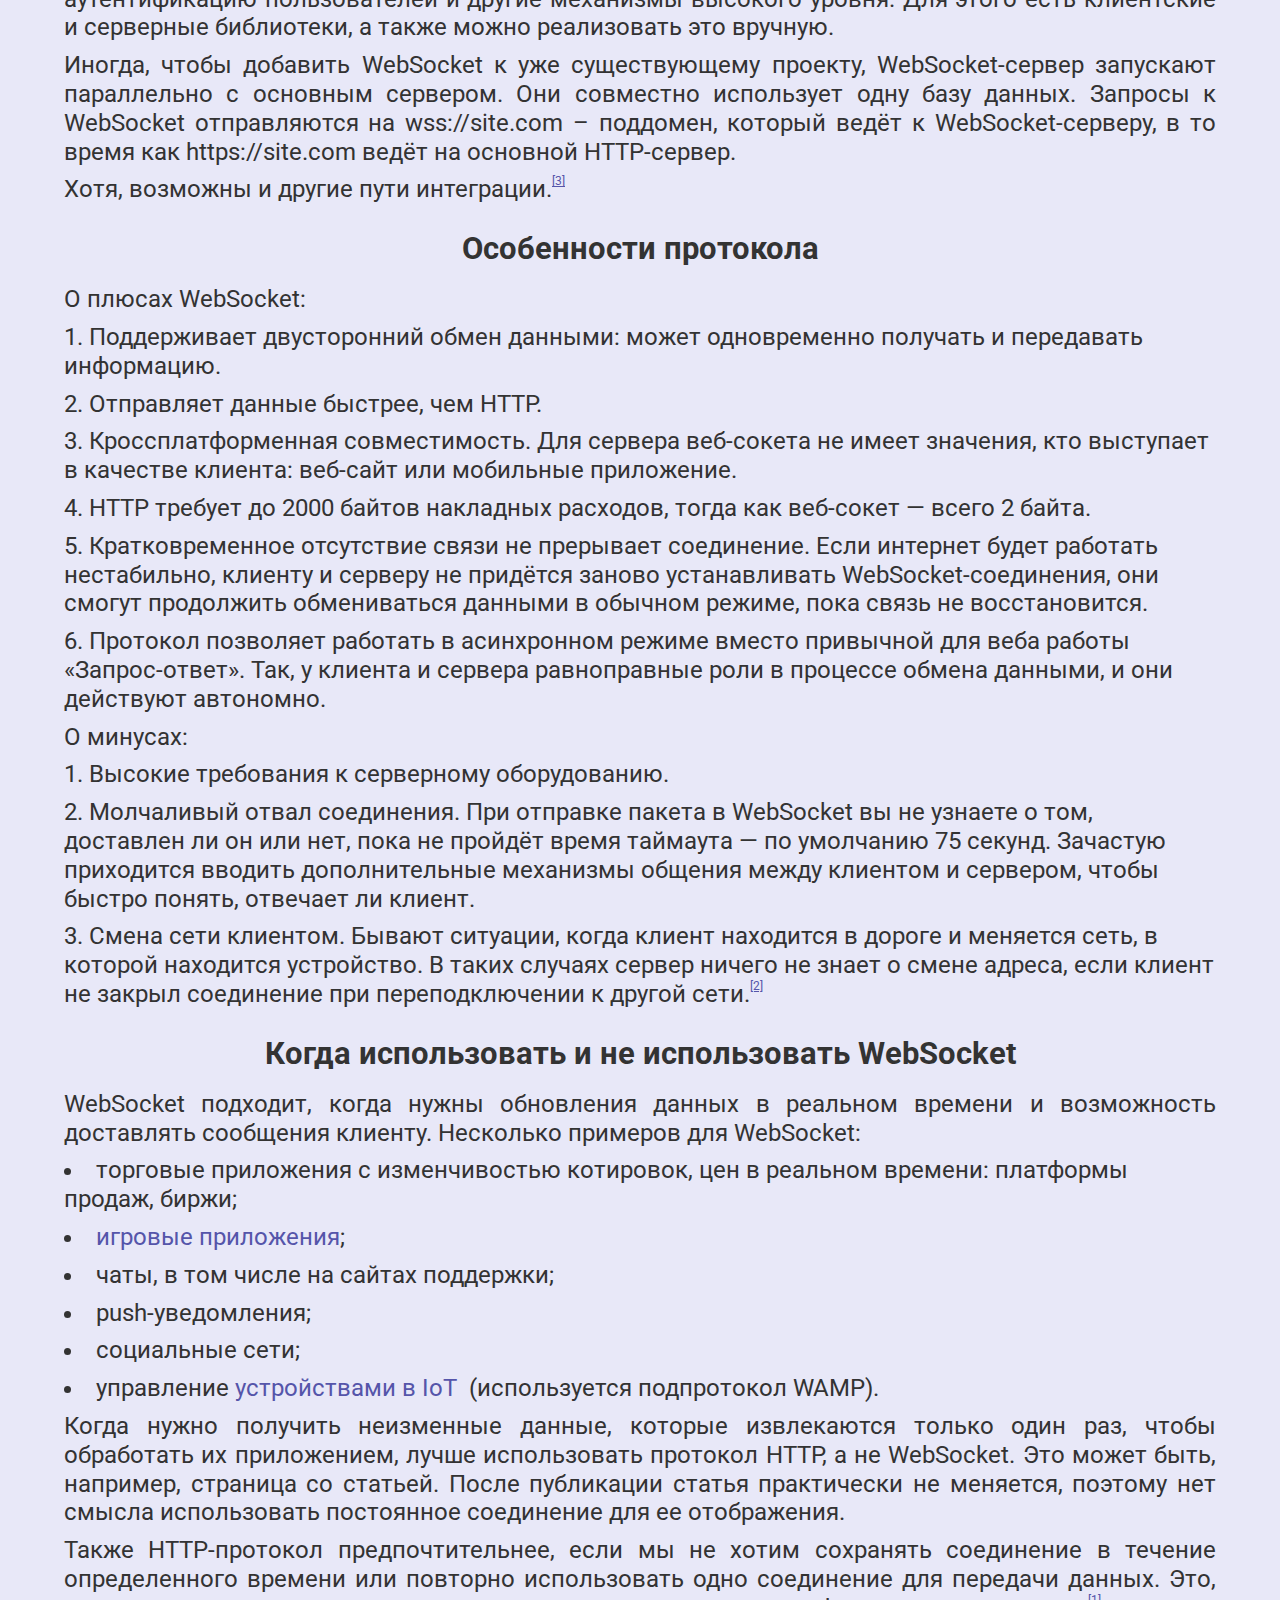
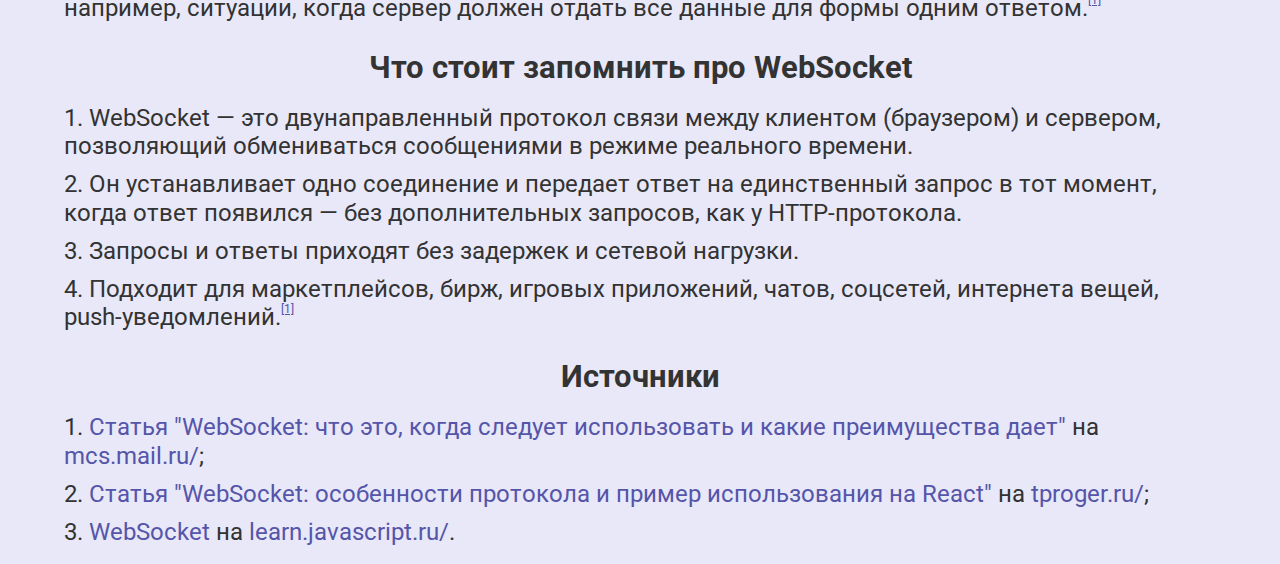
==== commit 82cb953d: "1. Make small changes to the html code to prevent extra spaces from appearing on the page; 2. Styliz" ====
--- a/index.html
+++ b/index.html
@@ -80,9 +80,11 @@
                     <span class="listItemDescription">— протокол удаленного доступа, дает возможность пользователю работать на любой ЭВМ, находящейся с ним в одной сети.</span>
                 </li>
                 <li class="listItem">
-                    <span class="listItemName">WebSocket </span>
-                    <span class="listItemDescription">— используется, как правило, при разработке приложений, в которых содержимое обновляется с высокой частотой или в реальном времени.</span><!--
-                    --><a class="sourceLink" target="_blank" href="https://tproger.ru/articles/websocket-osobennosti-protokola-i-primer-ispolzovanija-na-react/">[2]</a>
+                    <span class="paragraph-withAttachments">
+                        <span class="listItemName">WebSocket </span>
+                        <span class="listItemDescription">— используется, как правило, при разработке приложений, в которых содержимое обновляется с высокой частотой или в реальном времени.</span>
+                        <a class="sourceLink" target="_blank" href="https://tproger.ru/articles/websocket-osobennosti-protokola-i-primer-ispolzovanija-na-react/">[2]</a>
+                    </span>
                 </li>
             </ul>
         </section>
@@ -90,8 +92,7 @@
             <h2 class="subtitle">WebSocket</h2>
             <p class="paragraph paragraph-withAttachments">
                 <span class="paragraphText">Протокол WebSocket («веб-сокет»), описанный в спецификации </span>
-                <a class="paragraphLink" target="_blank" href="https://datatracker.ietf.org/doc/html/rfc6455">RFC&nbsp;6455</a><!--
-                --><span class="paragraphText">, обеспечивает возможность обмена данными между браузером и сервером через постоянное соединение. Данные передаются по нему в обоих направлениях в виде «пакетов», без разрыва соединения и дополнительных HTTP-запросов.</span>
+                <a class="paragraphLink" target="_blank" href="https://datatracker.ietf.org/doc/html/rfc6455">RFC&nbsp;6455</a><span class="paragraphText">, обеспечивает возможность обмена данными между браузером и сервером через постоянное соединение. Данные передаются по нему в обоих направлениях в виде «пакетов», без разрыва соединения и дополнительных HTTP-запросов.</span>
             </p>
             <p class="paragraph paragraph-withAttachments">
                 <span class="paragraphText">WebSocket особенно хорош для сервисов, которые нуждаются в постоянном обмене данными, например онлайн игры, торговые площадки, работающие в реальном времени, и т.д.</span>
@@ -234,8 +235,10 @@
                     <span class="listItemDescription">Молчаливый отвал соединения. При отправке пакета в WebSocket вы не узнаете о том, доставлен ли он или нет, пока не пройдёт время таймаута — по умолчанию 75 секунд. Зачастую приходится вводить дополнительные механизмы общения между клиентом и сервером, чтобы быстро понять, отвечает ли клиент.</span>
                 </li>
                 <li class="listItem">
-                    <span class="listItemDescription">Смена сети клиентом. Бывают ситуации, когда клиент находится в дороге и меняется сеть, в которой находится устройство. В таких случаях сервер ничего не знает о смене адреса, если клиент не закрыл соединение при переподключении к другой сети.</span><!--
-                    --><a class="sourceLink" target="_blank" href="https://tproger.ru/articles/websocket-osobennosti-protokola-i-primer-ispolzovanija-na-react/">[2]</a>
+                    <spanp class="paragraph-withAttachments">
+                        <span class="listItemDescription">Смена сети клиентом. Бывают ситуации, когда клиент находится в дороге и меняется сеть, в которой находится устройство. В таких случаях сервер ничего не знает о смене адреса, если клиент не закрыл соединение при переподключении к другой сети.</span>
+                        <a class="sourceLink" target="_blank" href="https://tproger.ru/articles/websocket-osobennosti-protokola-i-primer-ispolzovanija-na-react/">[2]</a>
+                    </spanp>
                 </li>
             </ol>
         </section>
@@ -247,8 +250,10 @@
                     <span class="listItemDescription">торговые приложения с изменчивостью котировок, цен в реальном времени: платформы продаж, биржи;</span>
                 </li>
                 <li class="listItem">
-                    <a class="paragraphLink" target="_blank" href="https://mcs.mail.ru/blog/top-9-js-dvizhkov-i-bibliotek-dlya-igr-v-2020-godu">игровые приложения</a><!--
-                    --><span class="listItemDescription">;</span>
+                    <span class="paragraph-withAttachments">
+                        <a class="paragraphLink" target="_blank" href="https://mcs.mail.ru/blog/top-9-js-dvizhkov-i-bibliotek-dlya-igr-v-2020-godu">игровые приложения</a>
+                        <span class="listItemDescription">;</span>
+                    </span>
                 </li>
                 <li class="listItem">
                     <span class="listItemDescription">чаты, в том числе на сайтах поддержки;</span>
@@ -284,8 +289,10 @@
                     <span class="listItemDescription">Запросы и ответы приходят без задержек и сетевой нагрузки.</span>
                 </li>
                 <li class="listItem">
-                    <span class="listItemDescription">Подходит для маркетплейсов, бирж, игровых приложений, чатов, соцсетей, интернета вещей, push-уведомлений.</span><!--
-                    --><a class="sourceLink" target="_blank" href="https://mcs.mail.ru/blog/websocket-kogda-sleduet-ispolzovat-i-preimushhestva">[1]</a>
+                    <span class="paragraph-withAttachments">
+                        <span class="listItemDescription">Подходит для маркетплейсов, бирж, игровых приложений, чатов, соцсетей, интернета вещей, push-уведомлений.</span>
+                        <a class="sourceLink" target="_blank" href="https://mcs.mail.ru/blog/websocket-kogda-sleduet-ispolzovat-i-preimushhestva">[1]</a>
+                    </span>
                 </li>
             </ol>
         </section>
@@ -293,22 +300,28 @@
             <h2 class="subtitle">Источники</h2>
             <ol class="sourceList">
                 <li class="listItem">
-                    <a class="paragraphLink" target="_blank" href="https://mcs.mail.ru/blog/websocket-kogda-sleduet-ispolzovat-i-preimushhestva">Статья "WebSocket: что это, когда следует использовать и какие преимущества дает"</a>
-                    <span class="listItemDescription">&nbsp;на&nbsp;</span>
-                    <a class="paragraphLink" target="_blank" href="https://mcs.mail.ru/">mcs.mail.ru/</a><!--
-                    --><span class="listItemDescription">;</span>
-                </li>
-                <li class="listItem">
-                    <a class="paragraphLink" target="_blank" href="https://tproger.ru/articles/websocket-osobennosti-protokola-i-primer-ispolzovanija-na-react/">Статья "WebSocket: особенности протокола и пример использования на React"</a>
-                    <span class="listItemDescription">&nbsp;на&nbsp;</span>
-                    <a class="paragraphLink" target="_blank" href="https://tproger.ru/">tproger.ru/</a><!--
-                    --><span class="listItemDescription">;</span>
-                </li>
-                <li class="listItem">
-                    <a class="paragraphLink" target="_blank" href="https://learn.javascript.ru/websocket">WebSocket</a>
-                    <span class="listItemDescription">&nbsp;на&nbsp;</span>
-                    <a class="paragraphLink" target="_blank" href="https://learn.javascript.ru/">learn.javascript.ru/</a><!--
-                    --><span class="listItemDescription">.</span>
+                    <span class="paragraph-withAttachments">
+                        <a class="paragraphLink" target="_blank" href="https://mcs.mail.ru/blog/websocket-kogda-sleduet-ispolzovat-i-preimushhestva">Статья "WebSocket: что это, когда следует использовать и какие преимущества дает"</a>
+                        <span class="listItemDescription">&nbsp;на&nbsp;</span>
+                        <a class="paragraphLink" target="_blank" href="https://mcs.mail.ru/">mcs.mail.ru/</a>
+                        <span class="listItemDescription">;</span>
+                    </span>
+                </li>
+                <li class="listItem">
+                    <span class="paragraph-withAttachments">
+                        <a class="paragraphLink" target="_blank" href="https://tproger.ru/articles/websocket-osobennosti-protokola-i-primer-ispolzovanija-na-react/">Статья "WebSocket: особенности протокола и пример использования на React"</a>
+                        <span class="listItemDescription">&nbsp;на&nbsp;</span>
+                        <a class="paragraphLink" target="_blank" href="https://tproger.ru/">tproger.ru/</a>
+                        <span class="listItemDescription">;</span>
+                    </span>
+                </li>
+                <li class="listItem">
+                    <span class="paragraph-withAttachments">
+                        <a class="paragraphLink" target="_blank" href="https://learn.javascript.ru/websocket">WebSocket</a>
+                        <span class="listItemDescription">&nbsp;на&nbsp;</span>
+                        <a class="paragraphLink" target="_blank" href="https://learn.javascript.ru/">learn.javascript.ru/</a>
+                        <span class="listItemDescription">.</span>
+                    </span>
                 </li>
             </ol>
         </section>
--- a/style/style.css
+++ b/style/style.css
@@ -139,6 +139,13 @@
   font-size: 0.5rem;
   line-height: 0.5rem;
   vertical-align: top;
+  color: #5555aa;
+  -webkit-transition: color 0.1s linear 0.01s;
+  transition: color 0.1s linear 0.01s;
+}
+
+.sourceLink:hover {
+  color: #55aa55;
 }
 
 .picturesAlbum {
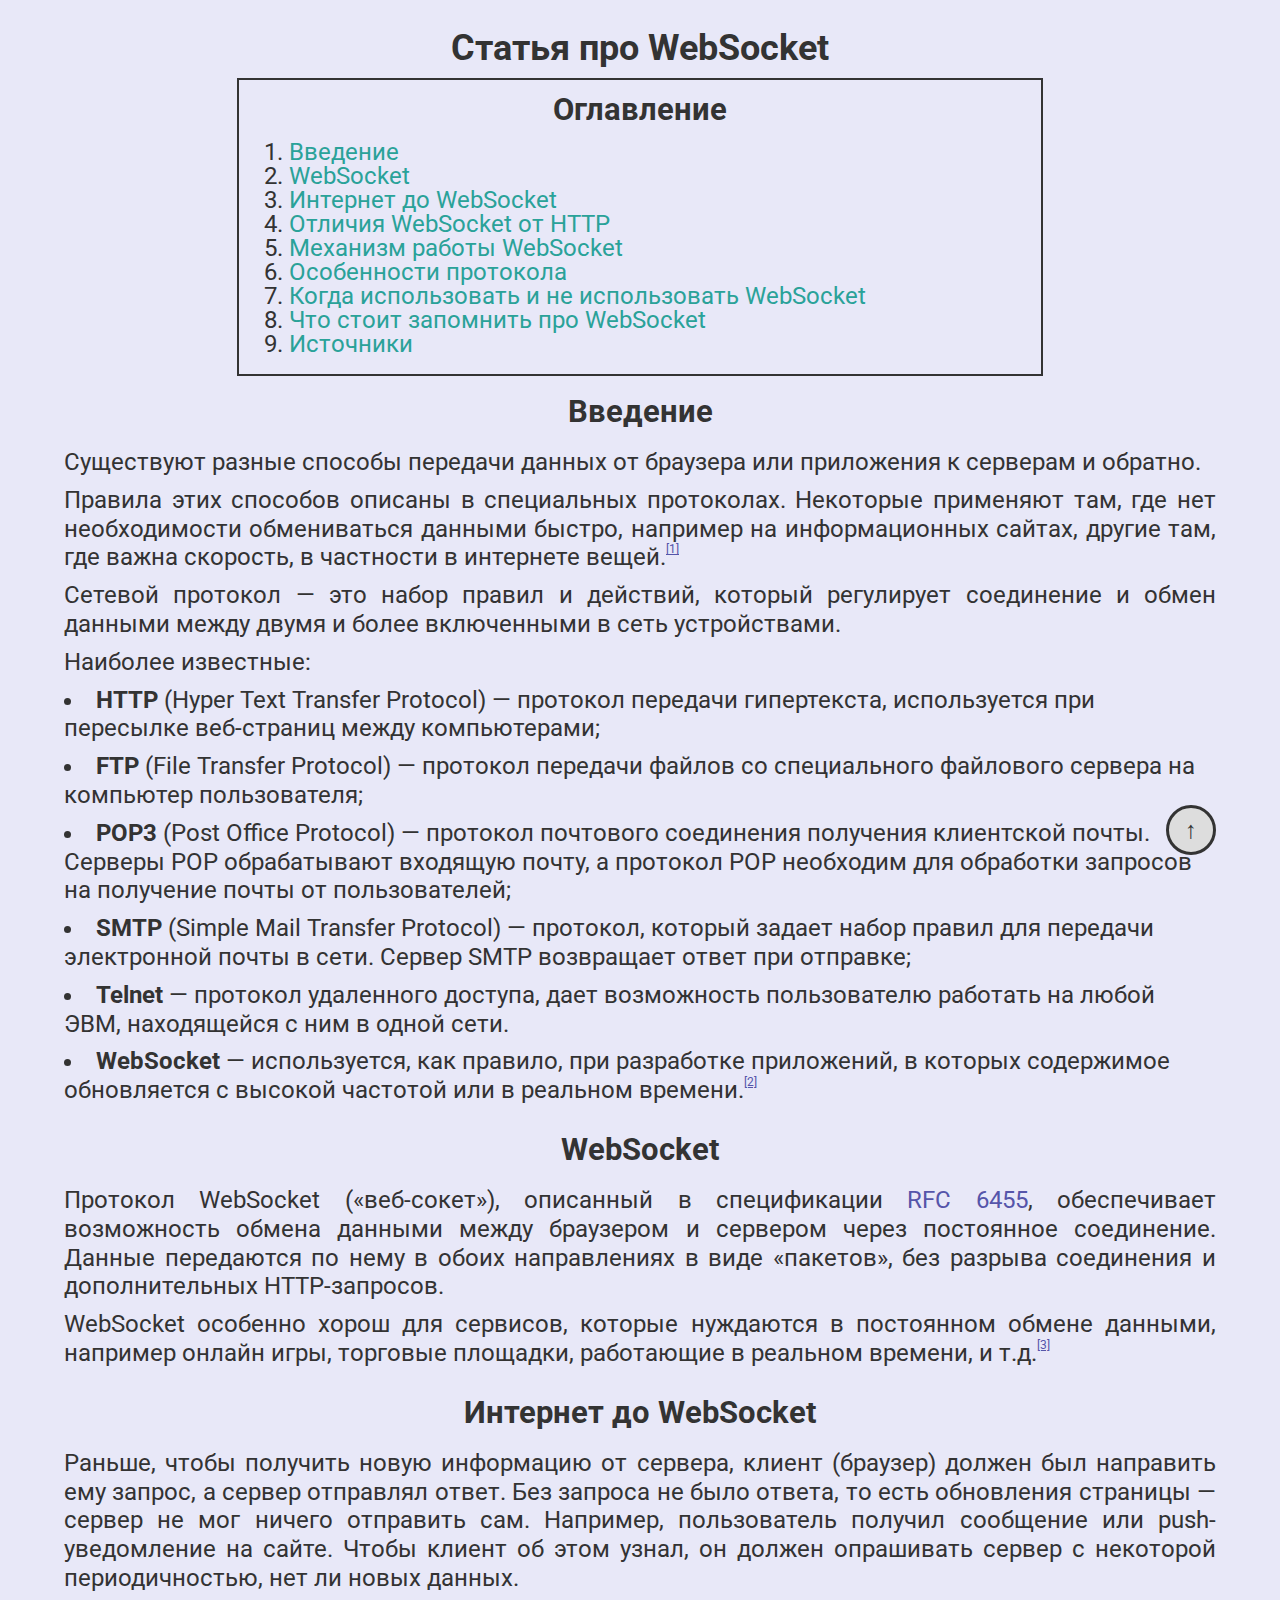
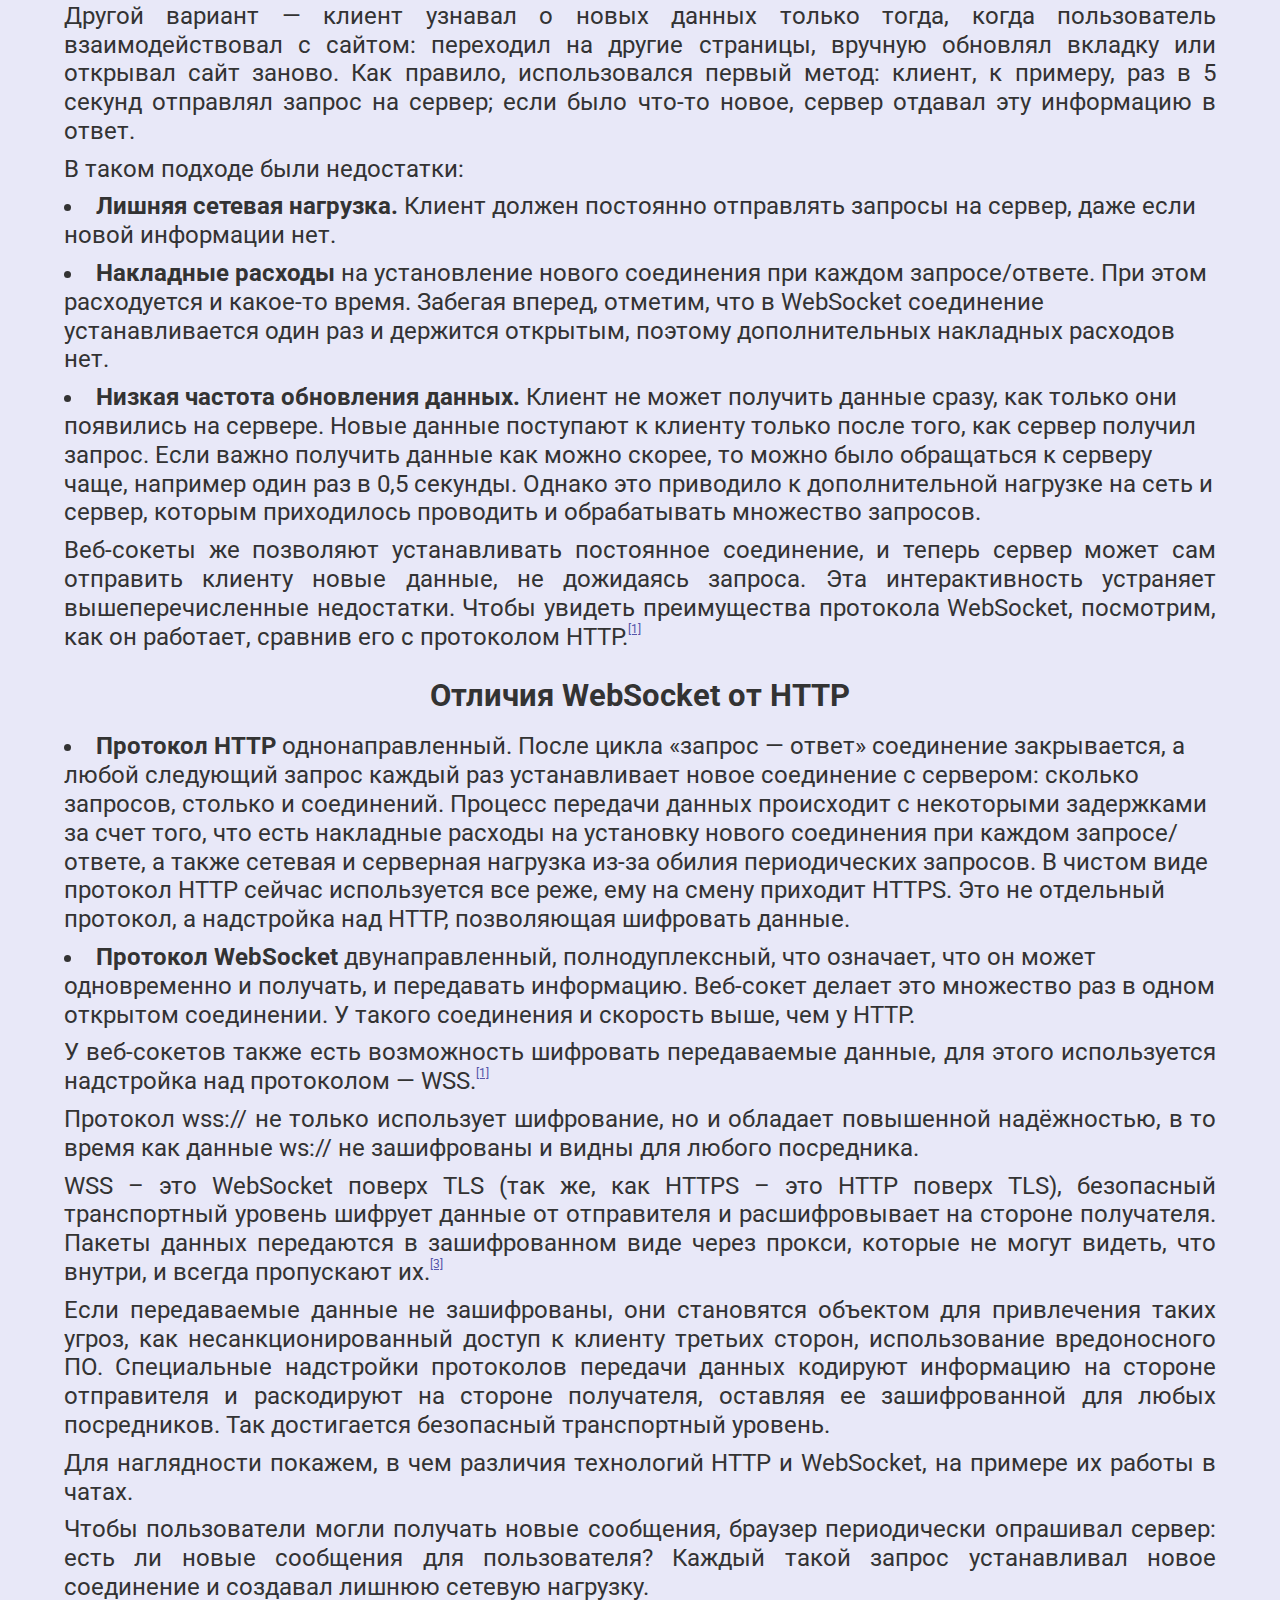
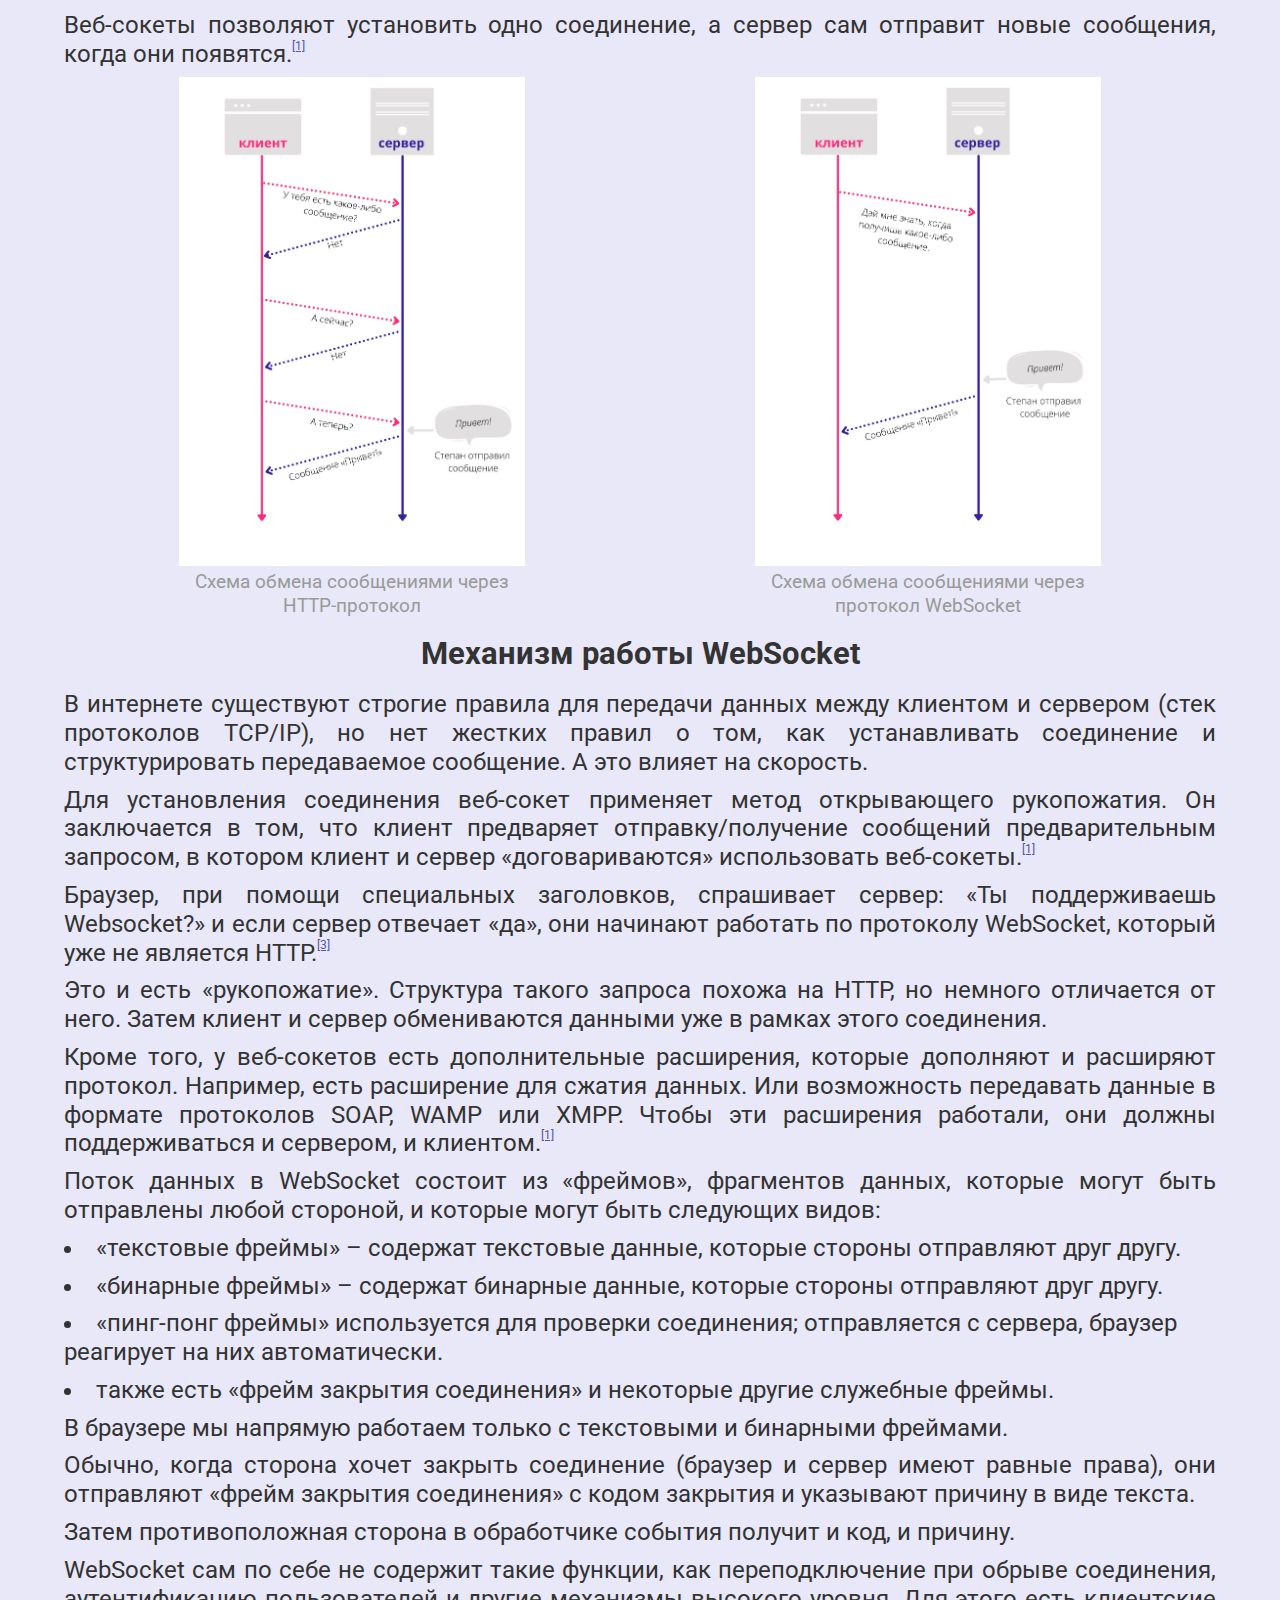
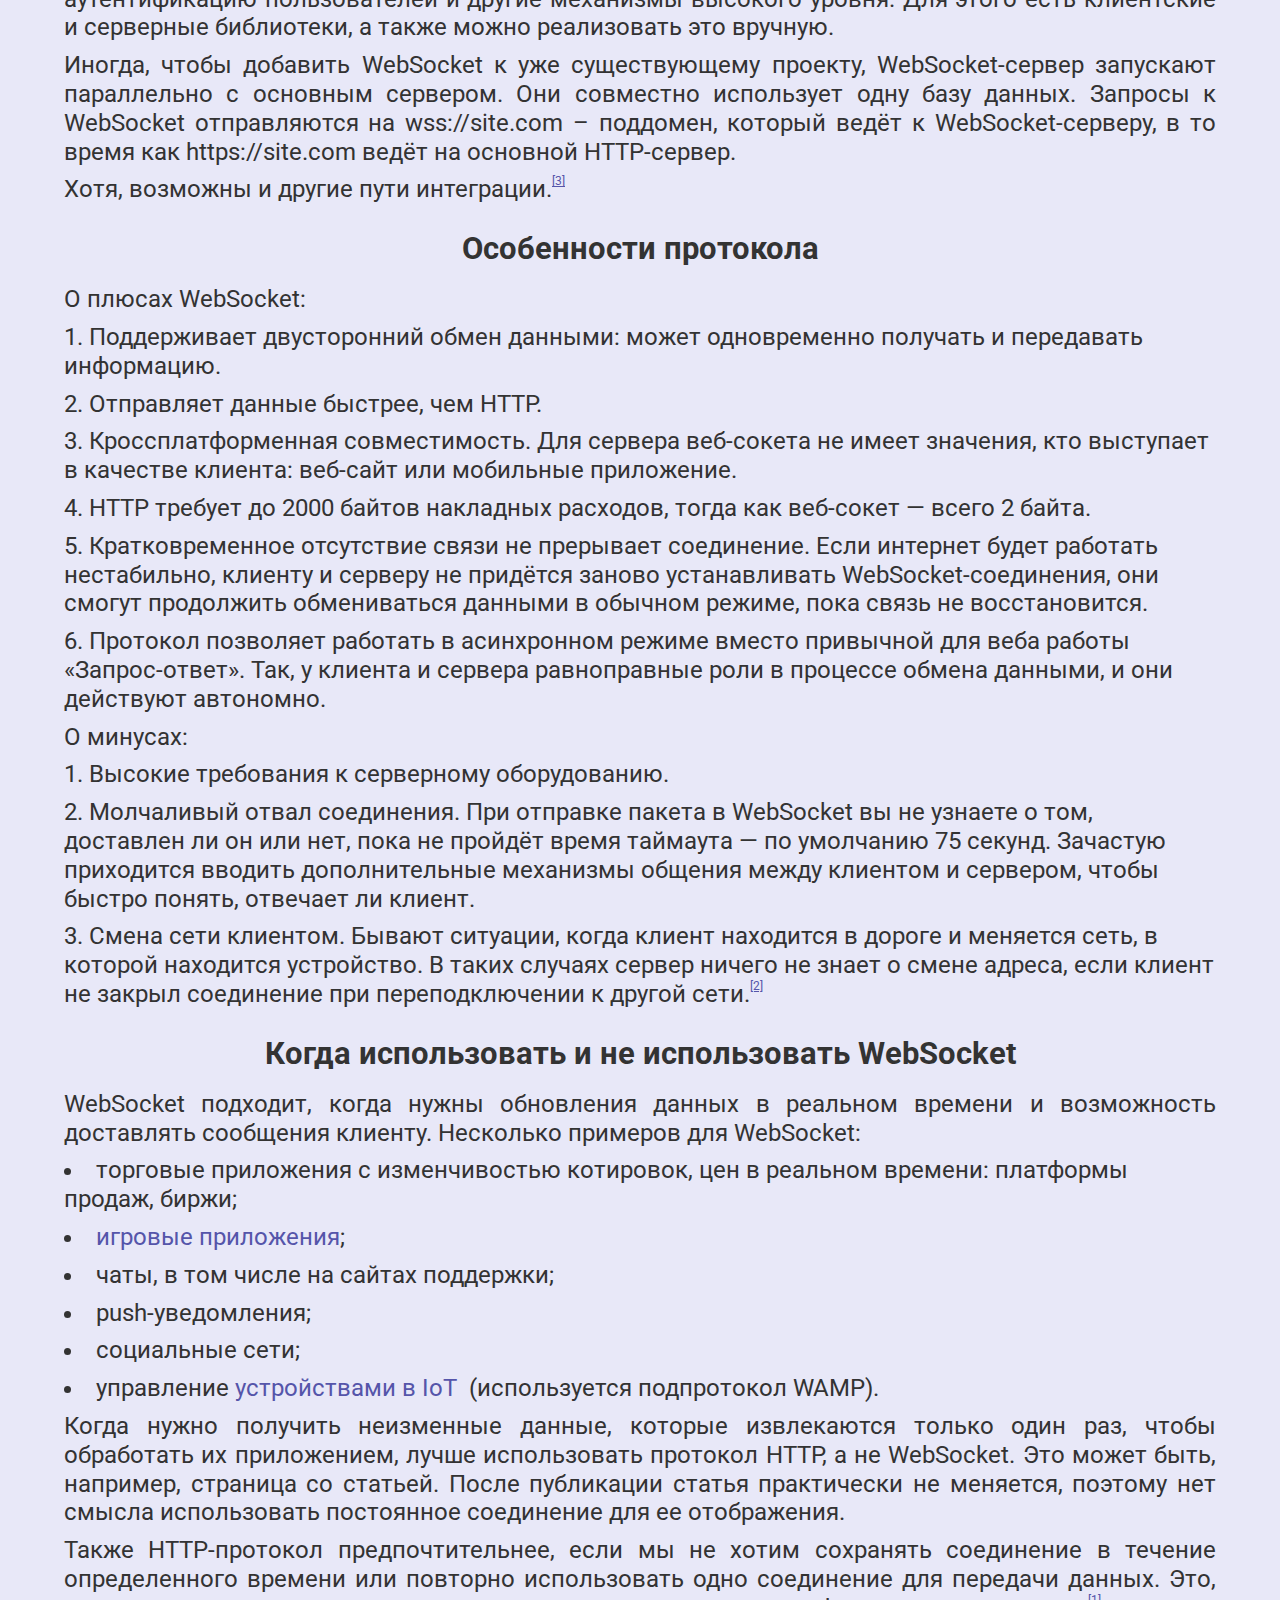
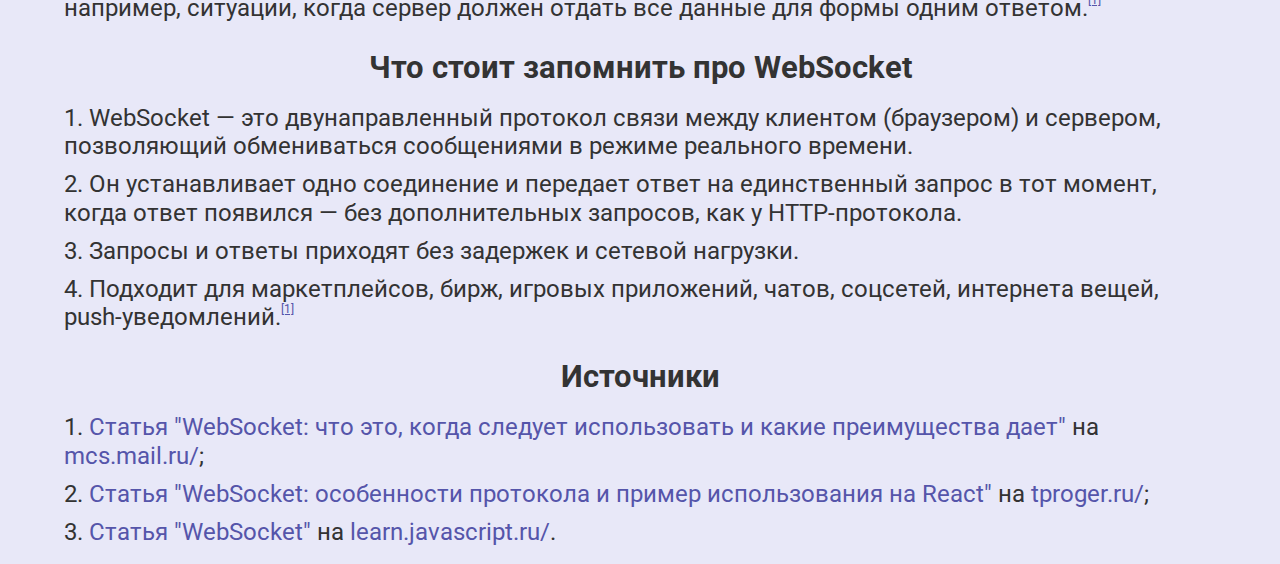
==== commit 0bfe1875: "1. Slightly tweak the list of sources; 2. Create a folder "task_2"; 3. Create files "task_2_1.html" " ====
--- a/index.html
+++ b/index.html
@@ -317,7 +317,7 @@
                 </li>
                 <li class="listItem">
                     <span class="paragraph-withAttachments">
-                        <a class="paragraphLink" target="_blank" href="https://learn.javascript.ru/websocket">WebSocket</a>
+                        <a class="paragraphLink" target="_blank" href="https://learn.javascript.ru/websocket">Статья "WebSocket"</a>
                         <span class="listItemDescription">&nbsp;на&nbsp;</span>
                         <a class="paragraphLink" target="_blank" href="https://learn.javascript.ru/">learn.javascript.ru/</a>
                         <span class="listItemDescription">.</span>
